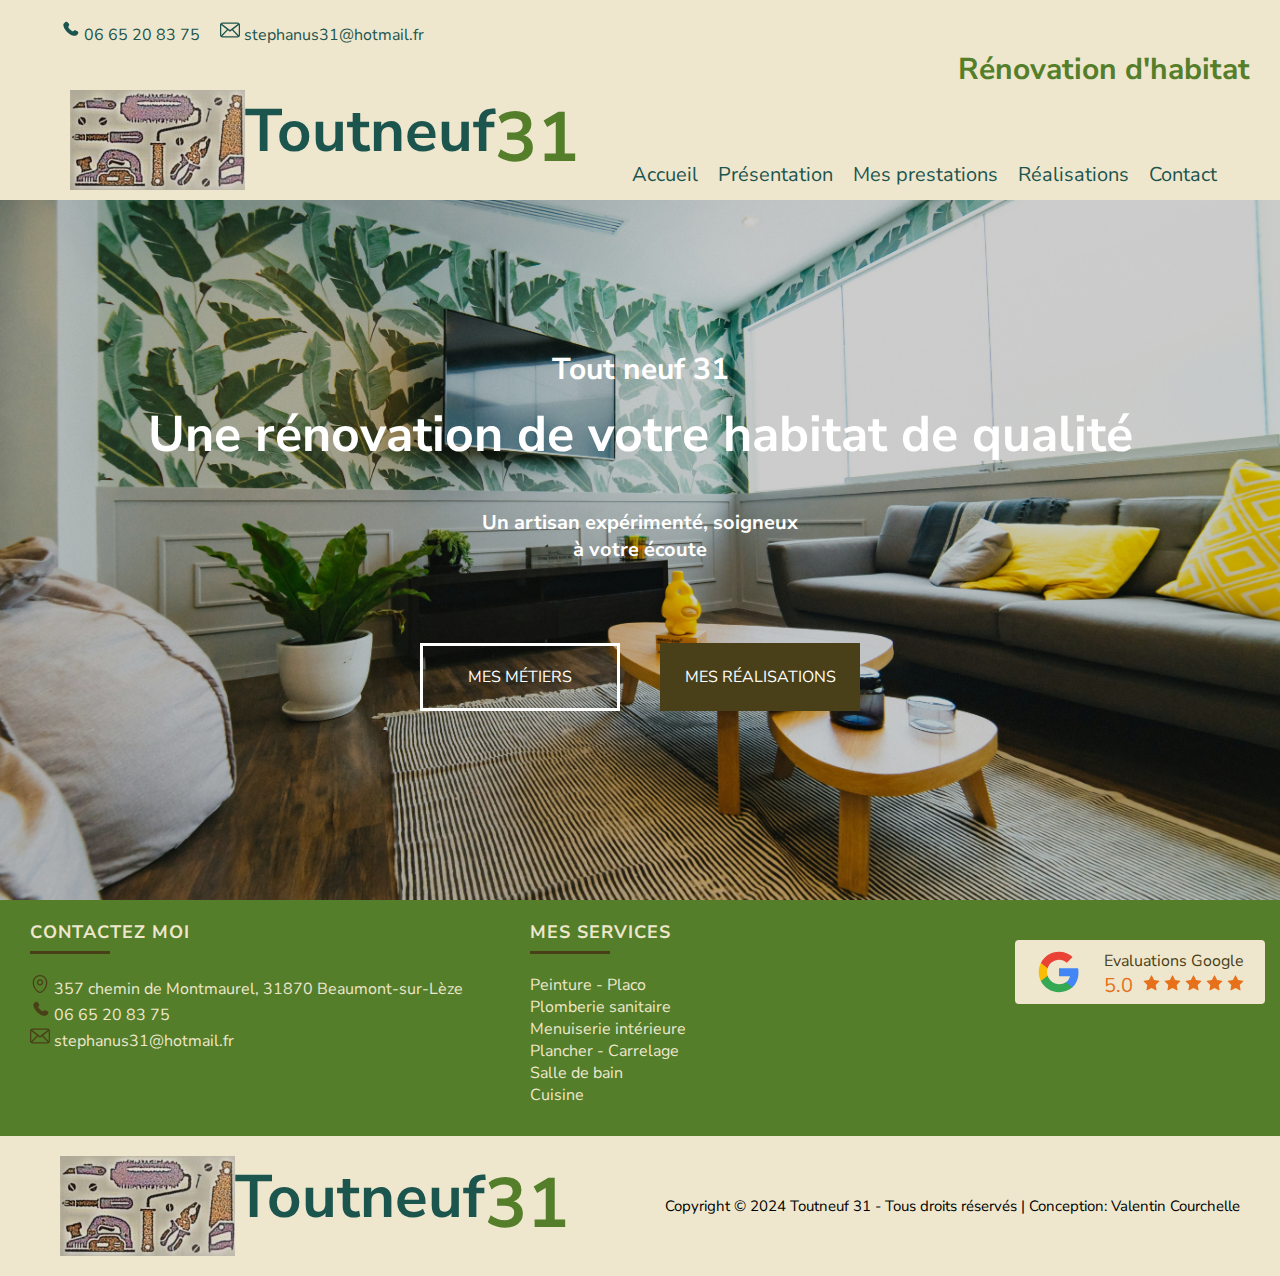
==== index.html @ 4bffdee3 "First version of home page" ====
<!DOCTYPE html>
<html lang="fr">
<head>
    <meta charset="UTF-8">
    <meta name="viewport" content="width=device-width, initial-scale=1.0">
    <title>Toutneuf 31</title>
    <link rel="stylesheet" href="style.css">
    <link href="https://fonts.googleapis.com/css2?family=Merienda+One&family=Nunito+Sans&display=swap" rel="stylesheet">
</head>
<body>
    <header>

        <!--TOP HEADER-->
        <div class="top-header">
            <ul class="top-coordinates">
                <li>
                    <span><img src="resources/icon/phone-dark-green.svg" alt="icon de téléphone" class="icon"> 06 65 20 83 75 </span>
                </li>
                <li>
                    <span><img src="resources/icon/mail-dark-green.svg" alt="icon d'une enveloppe" class="icon"> <a href="mailto:stephanus31@hotmail.fr">stephanus31@hotmail.fr</a> </span>
                </li>
            </ul>
            <div class="activity-title">
                Rénovation d'habitat
            </div>
        </div>

        <!--MAIN HEADER-->
        <div class="main-header">
            <div class="logo-box">
                <img src="resources/logo.png" alt="logo de l'entreprise" class="logo-img">
                <span class="social-name-1">Toutneuf</span><span class="social-name-2">31</span>
            </div>

            <nav>
                <ul class="liste-nav">
                    <li class="item-nav"><a href="#home">Accueil</a></li>
                    <li class="item-nav"><a href="#presentation">Présentation</a></li>
                    <li class="item-nav"><a href="#services">Mes prestations</a></li>
                    <li class="item-nav"><a href="#realizations">Réalisations</a></li>
                    <li class="item-nav"><a href="#contact">Contact</a></li>
                </ul>
                <img src="ressources/menu.svg" alt="logo menu" class="logo-menu">
            </nav>
        </div>

    </header>

    <div class="main-image-box" id="home">
        <h2>Tout neuf 31</h2>
        <h1>Une rénovation de votre habitat de qualité</h1>
        <h3>Un artisan expérimenté, soigneux</h3>
        <h3>à votre écoute</h3>
        <div class="main-image-btn-layer">
            <div class="btn-box" id="btn-services"><a href="#services">MES MÉTIERS</a></div>
            <div class="btn-box" id="btn-realizations"><a href="#realizations">MES RÉALISATIONS</a></div>
        </div>
    
    </div>

    

    <footer>
        <div class="footer-top">
            <div class="footer-widget">
                <h2>CONTACTEZ MOI</h2>
                <div class="widget-content">
                    <ul class="bottom-coordinates">
                        <li>
                            <span><img src="resources/icon/map-flag-brown.svg" alt="icon de balise" class="icon"> 357 chemin de Montmaurel, 31870 Beaumont-sur-Lèze </span>
                        </li>
                        <li>
                            <span><img src="resources/icon/phone-brown.svg" alt="icon de téléphone" class="icon"> 06 65 20 83 75 </span>
                        </li>
                        <li>
                            <span><img src="resources/icon/mail-brown.svg" alt="icon d'une enveloppe" class="icon"> <a href="mailto:stephanus31@hotmail.fr">stephanus31@hotmail.fr</a> </span>
                        </li>
                    </ul>
                </div>
            </div>
            <div class="footer-widget">
                <h2>
                    MES SERVICES
                </h2>
                <div class="widget-content">
                    <ul class="bottom-services">
                        <li>Peinture - Placo</li>
                        <li>Plomberie sanitaire</li>
                        <li>Menuiserie intérieure</li>
                        <li>Plancher - Carrelage</li>
                        <li>Salle de bain</li>
                        <li>Cuisine</li>
                    </ul>
                </div>
            </div>
            <div class="google-badge">
                <div class="google-border"></div>
                    <div class="google-badge-btn">
                        <svg xmlns="http://www.w3.org/2000/svg" viewBox="0 0 512 512" height="44" width="44">
                            <g fill="none" fill-rule="evenodd">
                                <path d="M482.56 261.36c0-16.73-1.5-32.83-4.29-48.27H256v91.29h127.01c-5.47 29.5-22.1 54.49-47.09 71.23v59.21h76.27c44.63-41.09 70.37-101.59 70.37-173.46z" fill="#4285f4"></path>
                                <path d="M256 492c63.72 0 117.14-21.13 156.19-57.18l-76.27-59.21c-21.13 14.16-48.17 22.53-79.92 22.53-61.47 0-113.49-41.51-132.05-97.3H45.1v61.15c38.83 77.13 118.64 130.01 210.9 130.01z" fill="#34a853"></path>
                                <path d="M123.95 300.84c-4.72-14.16-7.4-29.29-7.4-44.84s2.68-30.68 7.4-44.84V150.01H45.1C29.12 181.87 20 217.92 20 256c0 38.08 9.12 74.13 25.1 105.99l78.85-61.15z" fill="#fbbc05"></path>
                                <path d="M256 113.86c34.65 0 65.76 11.91 90.22 35.29l67.69-67.69C373.03 43.39 319.61 20 256 20c-92.25 0-172.07 52.89-210.9 130.01l78.85 61.15c18.56-55.78 70.59-97.3 132.05-97.3z" fill="#ea4335"></path>
                                <path d="M20 20h472v472H20V20z"></path>
                            </g>
                        </svg>
                    <div class="google-badge-score">
                        <div>Evaluations Google</div>
                        <span class="google-rating">5.0</span>
                        <span class="google-stars">
                            <span class="wp-stars">
                                <span class="wp-star">
                                    <svg xmlns="http://www.w3.org/2000/svg" version="1.1" width="17" height="17" viewBox="0 0 1792 1792">
                                        <path d="M1728 647q0 22-26 48l-363 354 86 500q1 7 1 20 0 21-10.5 35.5t-30.5 14.5q-19 0-40-12l-449-236-449 236q-22 12-40 12-21 0-31.5-14.5t-10.5-35.5q0-6 2-20l86-500-364-354q-25-27-25-48 0-37 56-46l502-73 225-455q19-41 49-41t49 41l225 455 502 73q56 9 56 46z" fill="#e7711b"></path>
                                    </svg>
                                </span>
                                <span class="wp-star">
                                    <svg xmlns="http://www.w3.org/2000/svg" version="1.1" width="17" height="17" viewBox="0 0 1792 1792">
                                        <path d="M1728 647q0 22-26 48l-363 354 86 500q1 7 1 20 0 21-10.5 35.5t-30.5 14.5q-19 0-40-12l-449-236-449 236q-22 12-40 12-21 0-31.5-14.5t-10.5-35.5q0-6 2-20l86-500-364-354q-25-27-25-48 0-37 56-46l502-73 225-455q19-41 49-41t49 41l225 455 502 73q56 9 56 46z" fill="#e7711b"></path>
                                    </svg>
                                </span>
                                <span class="wp-star">
                                    <svg xmlns="http://www.w3.org/2000/svg" version="1.1" width="17" height="17" viewBox="0 0 1792 1792">
                                        <path d="M1728 647q0 22-26 48l-363 354 86 500q1 7 1 20 0 21-10.5 35.5t-30.5 14.5q-19 0-40-12l-449-236-449 236q-22 12-40 12-21 0-31.5-14.5t-10.5-35.5q0-6 2-20l86-500-364-354q-25-27-25-48 0-37 56-46l502-73 225-455q19-41 49-41t49 41l225 455 502 73q56 9 56 46z" fill="#e7711b"></path>
                                    </svg>
                                </span>
                                <span class="wp-star">
                                    <svg xmlns="http://www.w3.org/2000/svg" version="1.1" width="17" height="17" viewBox="0 0 1792 1792">
                                        <path d="M1728 647q0 22-26 48l-363 354 86 500q1 7 1 20 0 21-10.5 35.5t-30.5 14.5q-19 0-40-12l-449-236-449 236q-22 12-40 12-21 0-31.5-14.5t-10.5-35.5q0-6 2-20l86-500-364-354q-25-27-25-48 0-37 56-46l502-73 225-455q19-41 49-41t49 41l225 455 502 73q56 9 56 46z" fill="#e7711b"></path>
                                    </svg>
                                </span>
                                <span class="wp-star">
                                    <svg xmlns="http://www.w3.org/2000/svg" version="1.1" width="17" height="17" viewBox="0 0 1792 1792">
                                        <path d="M1728 647q0 22-26 48l-363 354 86 500q1 7 1 20 0 21-10.5 35.5t-30.5 14.5q-19 0-40-12l-449-236-449 236q-22 12-40 12-21 0-31.5-14.5t-10.5-35.5q0-6 2-20l86-500-364-354q-25-27-25-48 0-37 56-46l502-73 225-455q19-41 49-41t49 41l225 455 502 73q56 9 56 46z" fill="#e7711b"></path>
                                    </svg>
                                </span>
                    </div>
                </div>
            </div>
    
        </div>
        <div class="footer-bottom">
            <div class="logo-box">
                <img src="resources/logo.png" alt="logo de l'entreprise" class="logo-img">
                <span class="social-name-1">Toutneuf</span><span class="social-name-2">31</span>
            </div>
            <span class="copyright-text">Copyright © 2024 Toutneuf 31 - Tous droits réservés | Conception: Valentin Courchelle</span>
        </div>
    </footer>
    
</body>
</html>
---- style.css ----
*, ::before, ::after {
    box-sizing: border-box;
    margin: 0;
    padding: 0;
}
html {
    scroll-behavior: smooth;
}
body {
    font-family: Nunito sans, sans-serif;
}

a{
    text-decoration: none;
}


/*--------- HEADER ---------*/

header{
    height: 200px;
    width: 100%;
    display: flex;
    justify-content: space-between;
    flex-direction: column;
    background: #EEE7CD;
    align-content: center;
}

.top-header{
    width: 1300px;
    padding: 0px 50px;
    display: flex;
    justify-content: space-between;
    align-items: flex-end;
    flex-direction: row;
    margin: 0px auto;
}

.top-coordinates{
    list-style-type: none;
    height: 50px;
    display: flex;
    justify-content: center;
    color: #1C544E;
    margin-top: 20px;
}

.top-coordinates span{
    margin: 0px 10px;
}

.top-coordinates a{
    color: #1C544E;
}

.top-coordinates a{
    color: #1C544E;
}

.icon{
    height: 20px;
}

.activity-title{
    color: #547E2A;
    font-weight: 700;
    font-size: 30px;
    line-height: 0px;
}

.main-header{
    width: 1300px;
    padding: 0px 50px;
    display: flex;
    flex-direction: row;
    justify-content: center;
    align-items: flex-end;
    margin: 0px auto;
}

.logo-box{
    display: flex;
    margin: 20px 20px;
}

.logo-img{
    height: 100px;
}

.social-name-1{
    font-size: 60px;
    font-weight: bold;
    color: #1C544E;
}

.social-name-2{
    font-size: 70px;
    font-weight: bold;
    color: #547E2A;
}

nav {
    height: 70px;
    width: 100%;
}
.logo-menu {
    position: fixed;
    top: 10px;
    right: 15px;
    width: 50px;
    z-index: 250;
    display: none;
}

.liste-nav {
    height: 70px;
    width: 100%;
    display: flex;
    justify-content: center;
    list-style-type: none;
}
.item-nav {
    display: flex;
    align-items: center;
    justify-content: center;
}
.item-nav a {
    font-size: 20px;
    color: #1C544E;
    text-decoration: none;
    margin: 0 10px;
}

.item-nav a::after {
    content: '';
    display: block;
    margin: 0 auto;
    width: 0%;
    height: 2px;
    background: #1C544E;
    transition: all 0.2s ease-in-out;
}
.item-nav a:hover::after {
    width: 100%;
}

/*--------- MAIN IMAGE ---------*/

.main-image-box{
    height: calc(100vh - 200px);
    width: auto;
    background-image: linear-gradient(rgba(0, 0, 0, 0.2),
    rgba(0, 0, 0, 0.2)), url(resources/dan-gold-4HG3Ca3EzWw-unsplash.jpg);
    background-position: center;
    background-size: cover;
    display: flex;
    justify-content: center;
    align-items: center;
    flex-direction: column;
}

.main-image-box h2{
    font-size: 30px;
    color: white;
}

.main-image-box h1{
    font-size: 50px;
    color: white;
    margin: 10px 0px 40px 0px;
}

.main-image-box h3{
    font-size: 20px;
    color: white;
}

.main-image-btn-layer{
    display: flex;
    justify-content: center;
    margin: 60px 0px 20px 0px;
}

.btn-box{
    border: solid 3px;
    width: 200px;
    text-align: center;
    padding: 20px 20px;
    margin: 20px 20px;
    transition: 0s ease 0s
}

#btn-services{
    border-color: white;
}

#btn-services:hover{
    border-color: #493F18;
    background-color: #493F18;
}

#btn-realizations{
    border-color: #493F18;
    background-color: #493F18;
}

#btn-realizations:hover{
    border-color: #493F18;
    background-color: transparent;
}

#btn-realizations:hover a{
    color: #493F18;
}

.btn-box a{
    text-decoration: none;
    color: white;
}


/*--------- FOOTER ---------*/
footer{
    height: auto;
    width: 100%;
    display: flex;
    flex-direction: column;
    justify-content: center;
    align-items: center;
    background: #EEE7CD;
}

.footer-widget{
    padding: 0 15px;
    margin-bottom: 30px;
    width: 500px;
}

footer h2{
    position: relative;
    font-size: 18px;
    font-weight: 700;
    letter-spacing: 1px;
    padding-bottom: 10px;
    margin: 20px 0px;
}

footer h2::after {
    position: absolute;
    left: 0px;
    bottom: 0px;
    width: 80px;
    content: '';
    margin: 0 auto;
    height: 3px;
    background: #493F18;
}

.footer-top{
    background: #547E2A;
    width: 100%;
    color: #EEE7CD;
    display: flex;
    justify-content: center;
}


.footer-top a{
    color: #EEE7CD;
}

.footer-bottom{
    width: 1300px;
    display: flex;
    justify-content: space-between;
    flex-direction: row;
    align-content: center;
    align-items: center;
    padding: 0px 50px;
}

.bottom-coordinates{
    list-style-type: none;
}

.bottom-services{
    list-style-type: none;
}
.copyright-text{
    font-size: 15px;
}

.google-badge{
    border-color: lightskyblue;
    border-top-width: 5px;
    background: #EEE7CD;
    border-radius: 4px;
    width: 250px;
    height: 64px;
    margin-top: 40px;

}

.google-badge-btn{
    display: flex;
    flex-direction: row;
    flex-wrap: nowrap;
    justify-content: space-around;
    padding: 10px 10px;
}

.google-badge-score{
    color: #493F18;
}

.google-rating{
    color: #e7711b !important;
    font-size: 20px !important;
    margin: 0 6px 0 0 !important;
}
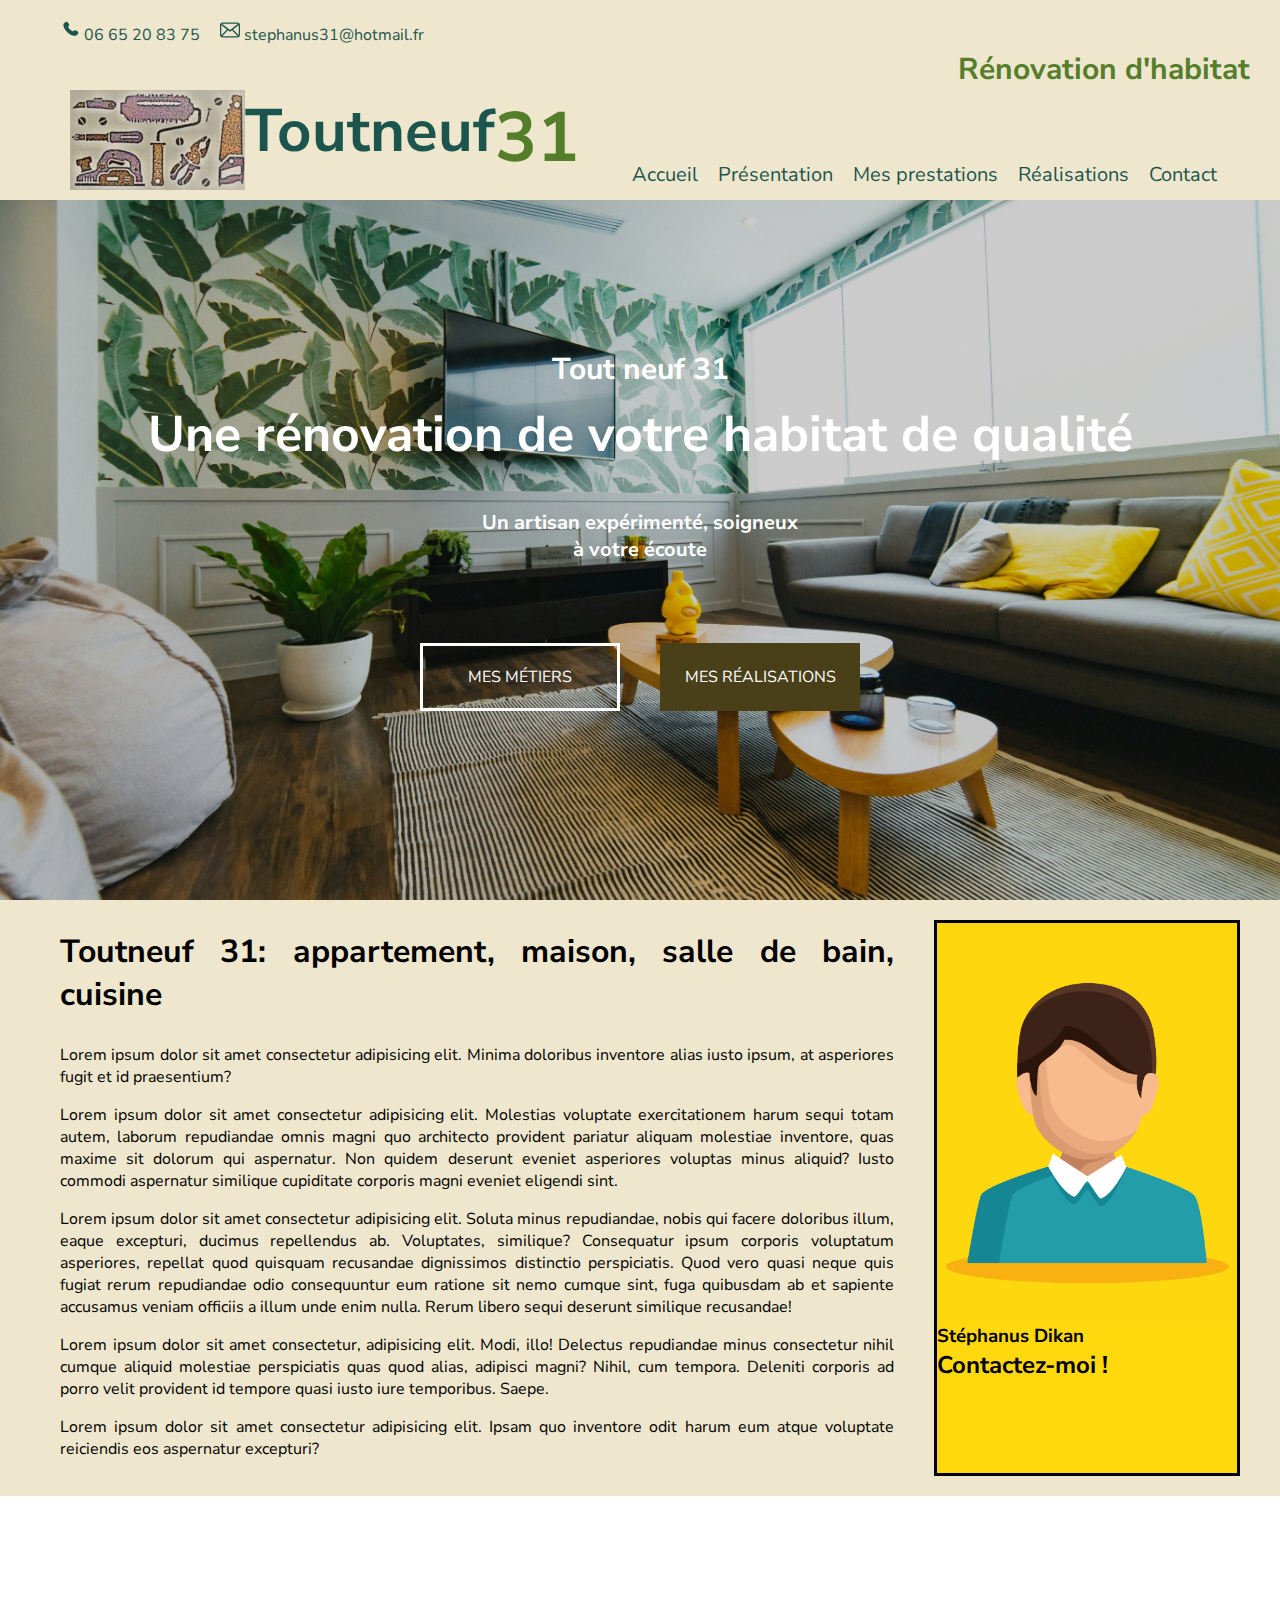
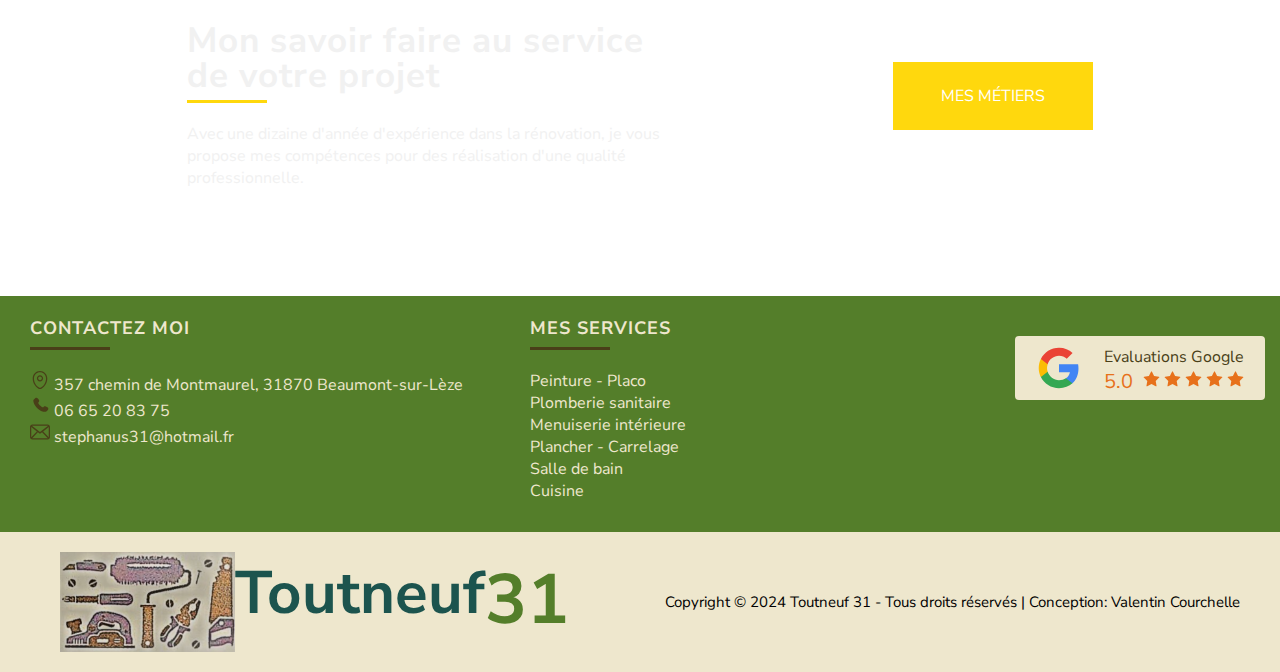
==== commit 5d5fc3b3: "Add presentation and paralax section to home page" ====
--- a/index.html
+++ b/index.html
@@ -46,7 +46,7 @@
 
     </header>
 
-    <div class="main-image-box" id="home">
+    <section class="main-image-box" id="home">
         <h2>Tout neuf 31</h2>
         <h1>Une rénovation de votre habitat de qualité</h1>
         <h3>Un artisan expérimenté, soigneux</h3>
@@ -56,8 +56,37 @@
             <div class="btn-box" id="btn-realizations"><a href="#realizations">MES RÉALISATIONS</a></div>
         </div>
     
-    </div>
+    </section>
 
+    <section class="company-presentation">
+        <div class="two-column">
+            <div class="text-content">
+                <h2>Toutneuf 31: appartement, maison, salle de bain, cuisine</h2>
+                <p>Lorem ipsum dolor sit amet consectetur adipisicing elit. Minima doloribus inventore alias iusto ipsum, at asperiores fugit et id praesentium?</p>
+                <p>Lorem ipsum dolor sit amet consectetur adipisicing elit. Molestias voluptate exercitationem harum sequi totam autem, laborum repudiandae omnis magni quo architecto provident pariatur aliquam molestiae inventore, quas maxime sit dolorum qui aspernatur. Non quidem deserunt eveniet asperiores voluptas minus aliquid? Iusto commodi aspernatur similique cupiditate corporis magni eveniet eligendi sint.</p>
+                <p>Lorem ipsum dolor sit amet consectetur adipisicing elit. Soluta minus repudiandae, nobis qui facere doloribus illum, eaque excepturi, ducimus repellendus ab. Voluptates, similique? Consequatur ipsum corporis voluptatum asperiores, repellat quod quisquam recusandae dignissimos distinctio perspiciatis. Quod vero quasi neque quis fugiat rerum repudiandae odio consequuntur eum ratione sit nemo cumque sint, fuga quibusdam ab et sapiente accusamus veniam officiis a illum unde enim nulla. Rerum libero sequi deserunt similique recusandae!</p>
+                <p>Lorem ipsum dolor sit amet consectetur, adipisicing elit. Modi, illo! Delectus repudiandae minus consectetur nihil cumque aliquid molestiae perspiciatis quas quod alias, adipisci magni? Nihil, cum tempora. Deleniti corporis ad porro velit provident id tempore quasi iusto iure temporibus. Saepe.</p>
+                <p>Lorem ipsum dolor sit amet consectetur adipisicing elit. Ipsam quo inventore odit harum eum atque voluptate reiciendis eos aspernatur excepturi?</p>
+            </div>
+            <div class="contact-card">
+                <div class="selfie-box"></div>
+                <h3>Stéphanus Dikan</h3>
+                <h2>Contactez-moi !</h2>
+            </div>
+        </div>
+    </section>
+
+    <section class="services">
+        <div class="paralax">
+            <div class="paralax-content-box">
+                <div class="paralax-text-content">
+                    <h2>Mon savoir faire au service de votre projet</h2>
+                    <p>Avec une dizaine d'année d'expérience dans la rénovation, je vous propose mes compétences pour des réalisation d'une qualité professionnelle.</p>
+                </div>
+                <div class="btn-box"><a href="#services">MES MÉTIERS</a></div>
+            </div>
+        </div>
+    </section>
     
 
     <footer>
--- a/style.css
+++ b/style.css
@@ -105,7 +105,6 @@
     width: 100%;
 }
 .logo-menu {
-    position: fixed;
     top: 10px;
     right: 15px;
     width: 50px;
@@ -184,6 +183,7 @@
 
 .btn-box{
     border: solid 3px;
+    cursor: pointer;
     width: 200px;
     text-align: center;
     padding: 20px 20px;
@@ -220,6 +220,111 @@
 }
 
 
+/*--------- INTRODUCING ---------*/
+
+.company-presentation{
+    height: auto;
+    background-color: #EEE7CD;
+    display: flex;
+    flex-direction: column;
+    justify-content: center;
+    align-items: center;
+}
+
+.two-column{
+    width: 1200px;
+    display: flex;
+    margin: 20px 0px;
+}
+
+.text-content{
+    padding: 0px 20px;
+    text-align: justify;
+}
+
+.text-content h2{
+    margin: 10px 0px;
+    padding-bottom: 18px;
+    font-size: xx-large;
+}
+
+.text-content p{
+    margin-bottom: 16px;
+}
+
+.contact-card{
+    margin-left: 20px;
+    border: solid ;
+    background-color: rgb(255, 216, 13);
+}
+
+.selfie-box{
+    height: 400px;
+    width: 300px;
+    background-image: url(resources/selfie.jpg);
+    background-position: center;
+    background-size: cover;
+}
+
+/*--------- SERVICES ---------*/
+
+.paralax{
+    width: 100%;
+    height: 400px;
+    background-image: linear-gradient(rgba(0, 0, 0, 0.7),
+    rgba(0, 0, 0, 0.2)), url(resources/kara-eads-L7EwHkq1B2s-unsplash.jpg);
+    background-position: center;
+    background-attachment: fixed;
+    background-size: cover;
+}
+
+.paralax-content-box{
+    display: flex;
+    align-items: center;
+    width: 1300px;
+    margin: auto;
+    height: 100%;
+    justify-content: space-evenly;
+}
+
+.paralax-text-content{
+    width: 500px;
+    color: #f1f1f1;
+}
+
+.paralax-text-content h2{
+    font-size: 35px;
+    line-height: 1.0em;
+}
+
+.paralax-text-content h2{
+    position: relative;
+    font-size: 35px;
+    font-weight: 700;
+    letter-spacing: 1px;
+    padding-bottom: 10px;
+    margin: 20px 0px;
+}
+
+.paralax-text-content h2::after {
+    position: absolute;
+    left: 0px;
+    bottom: 0px;
+    width: 80px;
+    content: '';
+    margin: 0 auto;
+    height: 3px;
+    background: rgb(255, 216, 13);
+}
+
+.paralax .btn-box{
+    border-color: rgb(255, 216, 13);
+    background-color: rgb(255, 216, 13);
+}
+
+.paralax .btn-box:hover{
+    background-color: transparent;
+}
 /*--------- FOOTER ---------*/
 footer{
     height: auto;
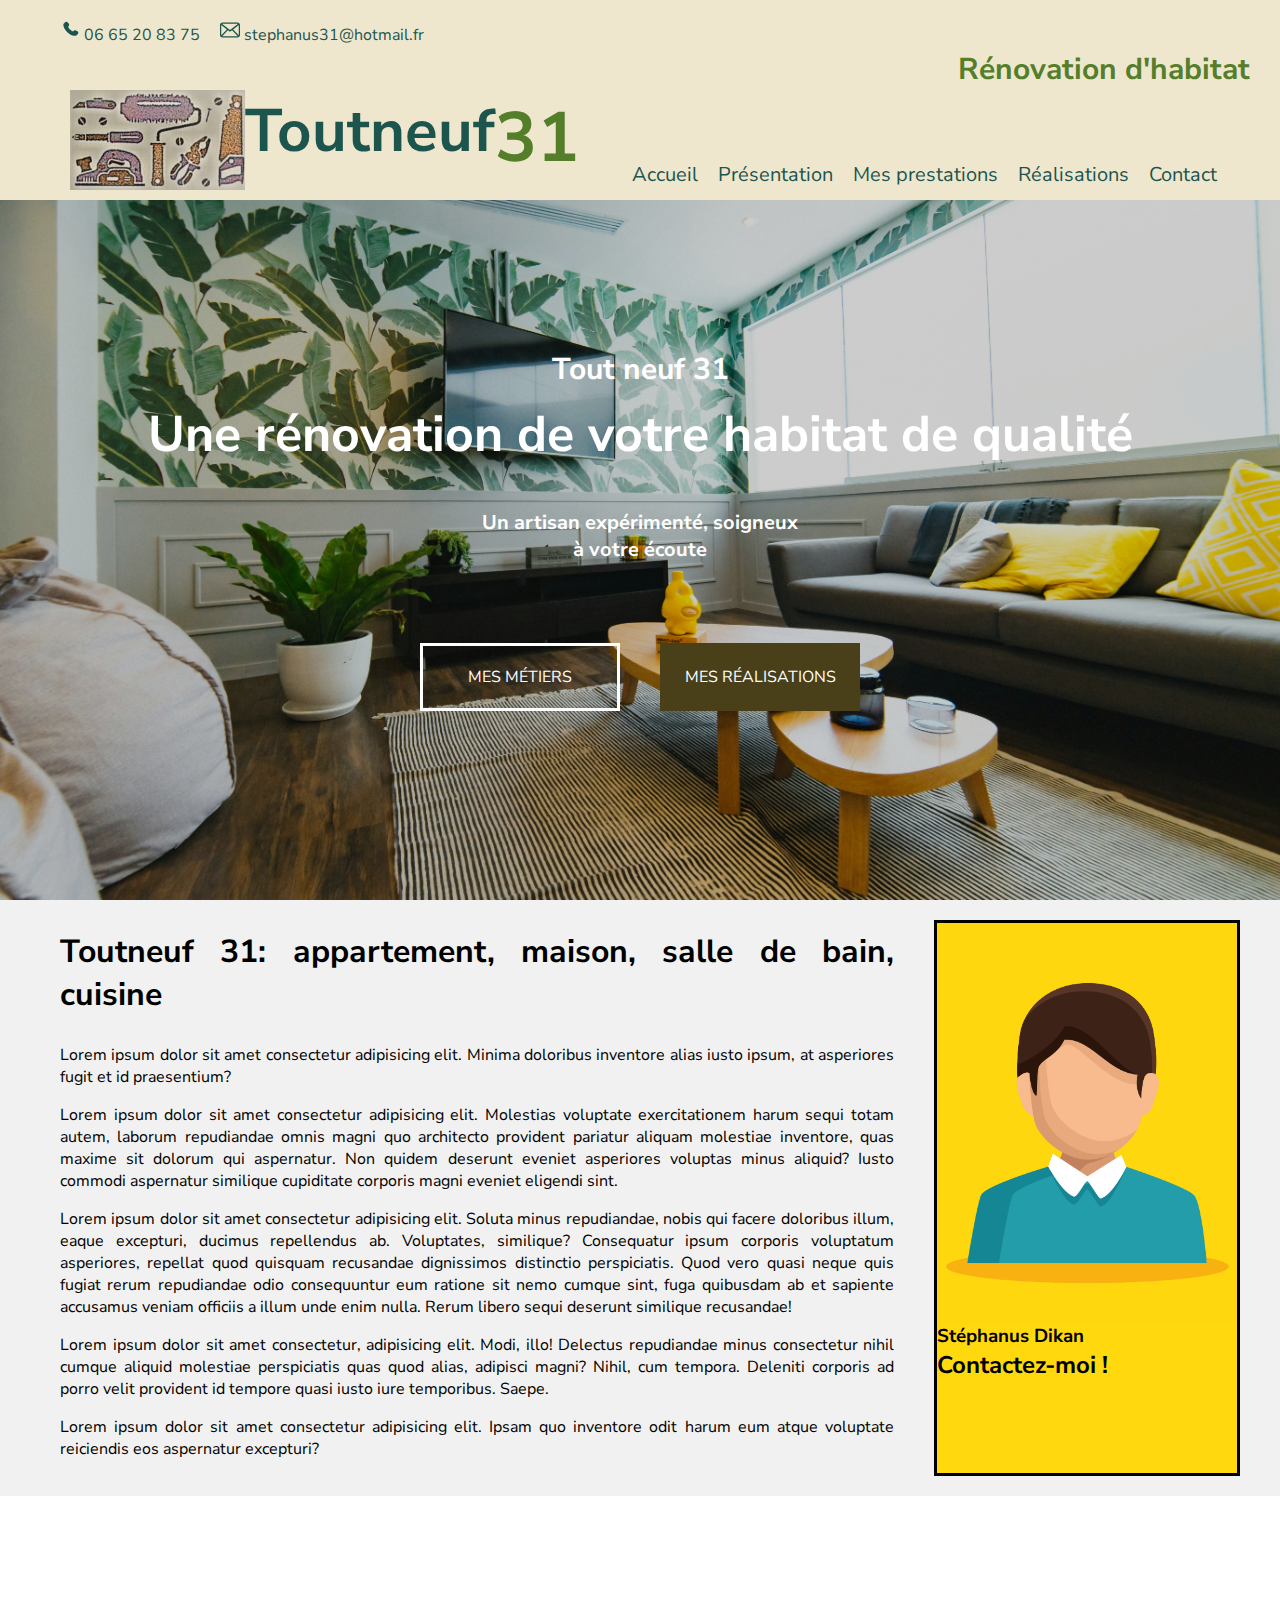
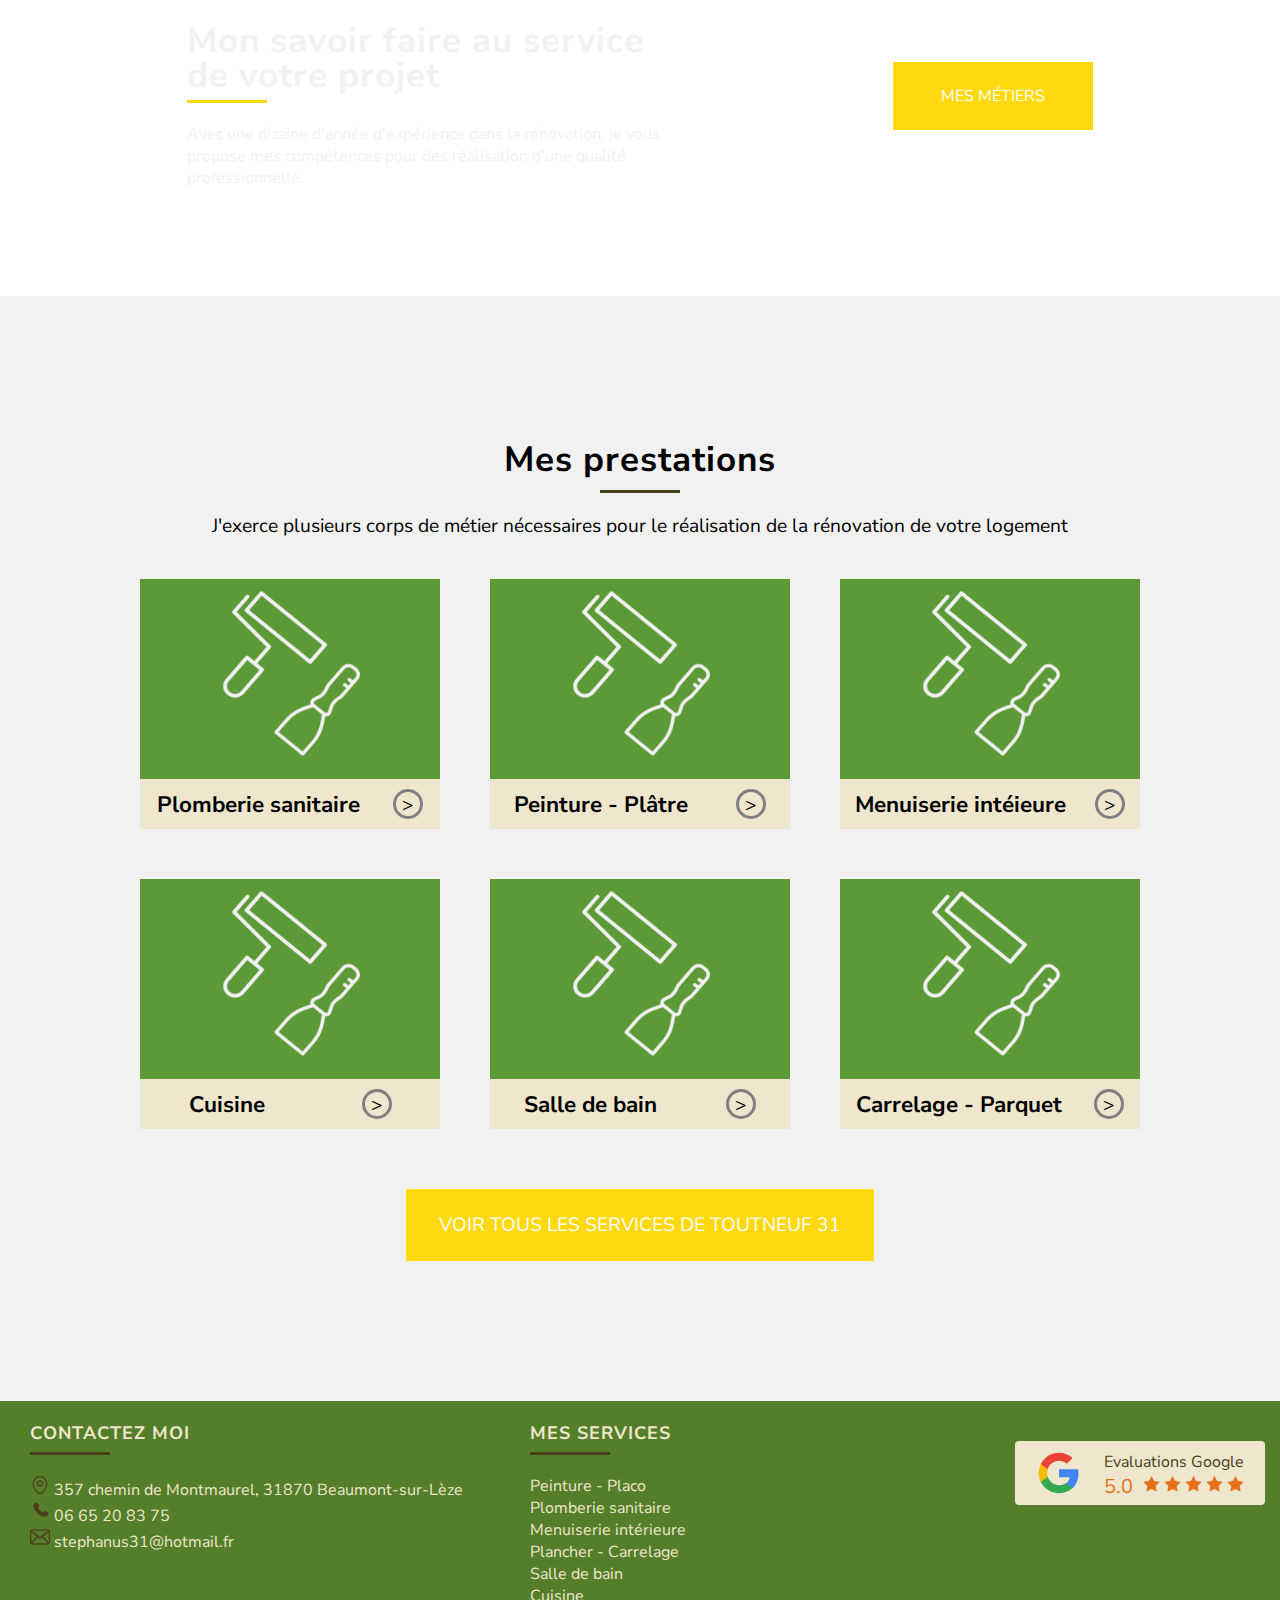
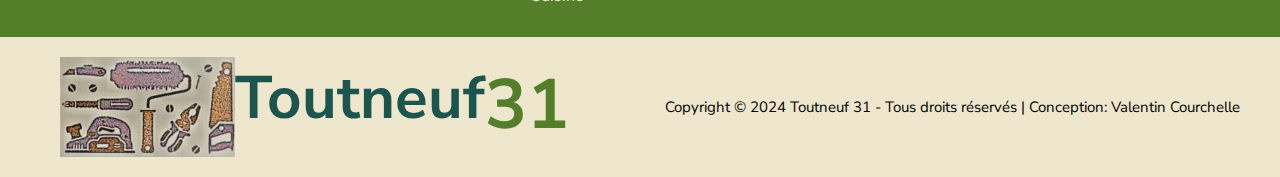
==== commit c5340542: "Build services sub serction of home page" ====
--- a/index.html
+++ b/index.html
@@ -84,6 +84,70 @@
                     <p>Avec une dizaine d'année d'expérience dans la rénovation, je vous propose mes compétences pour des réalisation d'une qualité professionnelle.</p>
                 </div>
                 <div class="btn-box"><a href="#services">MES MÉTIERS</a></div>
+            </div>
+        </div>
+
+        <div class="services-summury">
+            <div class="services-summury-box">
+                <h2>Mes prestations</h2>
+                <p>J'exerce plusieurs corps de métier nécessaires pour le réalisation de la rénovation de votre logement</p>
+                <div class="service-grid">
+                    <div class="service-grid-item" id="grid-item-plumbing">
+                        <img src="resources/painting.png" alt="logo peinture">
+                        <div class="item-title-box">
+                            <h3>Plomberie sanitaire</h3>
+                            <div class="arrow-box">
+                                <span>></span>
+                            </div>
+                        </div>
+                    </div>
+                    <div class="service-grid-item" id="grid-item-painting">
+                    <img src="resources/painting.png" alt="logo peinture">
+                    <div class="item-title-box">
+                        <h3>Peinture - Plâtre</h3>
+                        <div class="arrow-box">
+                            <span>></span>
+                        </div>
+                    </div>
+                    </div>
+                    <div class="service-grid-item" id="grid-item-carpentry">
+                    <img src="resources/painting.png" alt="logo peinture">
+                    <div class="item-title-box">
+                        <h3>Menuiserie intéieure</h3>
+                        <div class="arrow-box">
+                            <span>></span>
+                        </div>
+                    </div>
+                    </div>
+                        <div class="service-grid-item" id="grid-item-kitchen">
+                        <img src="resources/painting.png" alt="logo peinture">
+                        <div class="item-title-box">
+                            <h3>Cuisine</h3>
+                            <div class="arrow-box">
+                                <span>></span>
+                            </div>
+                        </div>
+                    </div>
+                        <div class="service-grid-item" id="grid-item-bathroom">
+                        <img src="resources/painting.png" alt="logo peinture">
+                        <div class="item-title-box">
+                            <h3>Salle de bain</h3>
+                            <div class="arrow-box">
+                                <span>></span>
+                            </div>
+                        </div>
+                    </div>
+                        <div class="service-grid-item" id="grid-item-tiling">
+                        <img src="resources/painting.png" alt="logo peinture">
+                        <div class="item-title-box">
+                            <h3>Carrelage - Parquet</h3>
+                            <div class="arrow-box">
+                                <span>></span>
+                            </div>
+                        </div>
+                        </div>
+                </div>
+                <div class="btn-box"><a href="#services">VOIR TOUS LES SERVICES DE TOUTNEUF 31</a></div>
             </div>
         </div>
     </section>
--- a/style.css
+++ b/style.css
@@ -224,7 +224,7 @@
 
 .company-presentation{
     height: auto;
-    background-color: #EEE7CD;
+    background-color: #F1F1F1;
     display: flex;
     flex-direction: column;
     justify-content: center;
@@ -325,6 +325,104 @@
 .paralax .btn-box:hover{
     background-color: transparent;
 }
+
+.services-summury{
+    background-color: #F1F1F1;
+}
+
+
+.services-summury-box{
+    padding: 120px 0px;
+    display: flex;
+    flex-direction: column;
+    justify-content: center;
+    align-items: center;
+    font-size: 1.2em;
+
+}
+
+.services-summury-box h2{
+    position: relative;
+    font-size: 35px;
+    font-weight: 700;
+    letter-spacing: 1px;
+    padding-bottom: 10px;
+    margin: 20px 0px;
+}
+
+.services-summury-box h2::after {
+    position: absolute;
+    left: calc(50% - 40px);
+    bottom: 0px;
+    width: 80px;
+    content: '';
+    margin: 0 auto;
+    height: 3px;
+    background: #493F18
+}
+
+.service-grid{
+    display: grid;
+    width: 1000px;
+    margin: 40px auto;
+    grid-template-columns: repeat(3, 300px);
+    grid-template-rows: repeat(2, 250px);
+    grid-row-gap: 50px;
+    grid-column-gap: 50px;
+    justify-content: center;
+}
+
+.service-grid-item{
+    display: flex;
+    flex-direction: column;
+    background-color: #EEE7CD;
+    transition: 0s ease 0s;
+}
+
+.service-grid-item:hover{
+    background-color: darkgray;
+}
+
+.service-grid-item:hover .arrow-box{
+    background-color: #547E2A;
+}
+
+.service-grid-item img{
+    width: 300px;
+    height: 200px;
+}
+
+.item-title-box{
+    display: flex;
+    justify-content: space-around;
+    margin: auto 0px;
+}
+
+.arrow-box{
+    width: 30px;
+    height: 30px;
+    border: solid grey;
+    border-radius: 100%;
+    text-align: center;
+}
+
+.services-summury-box .btn-box{
+    width: auto;
+    background-color: rgb(255, 216, 13);
+    border-color: rgb(255, 216, 13);
+    padding-left: 30px;
+    padding-right: 30px;
+    transition: 0s ease 0s;
+}
+
+.services-summury-box .btn-box:hover{
+    background-color: transparent;
+}
+
+.services-summury-box .btn-box:hover a{
+    color: rgb(255, 216, 13);
+}
+
 /*--------- FOOTER ---------*/
 footer{
     height: auto;
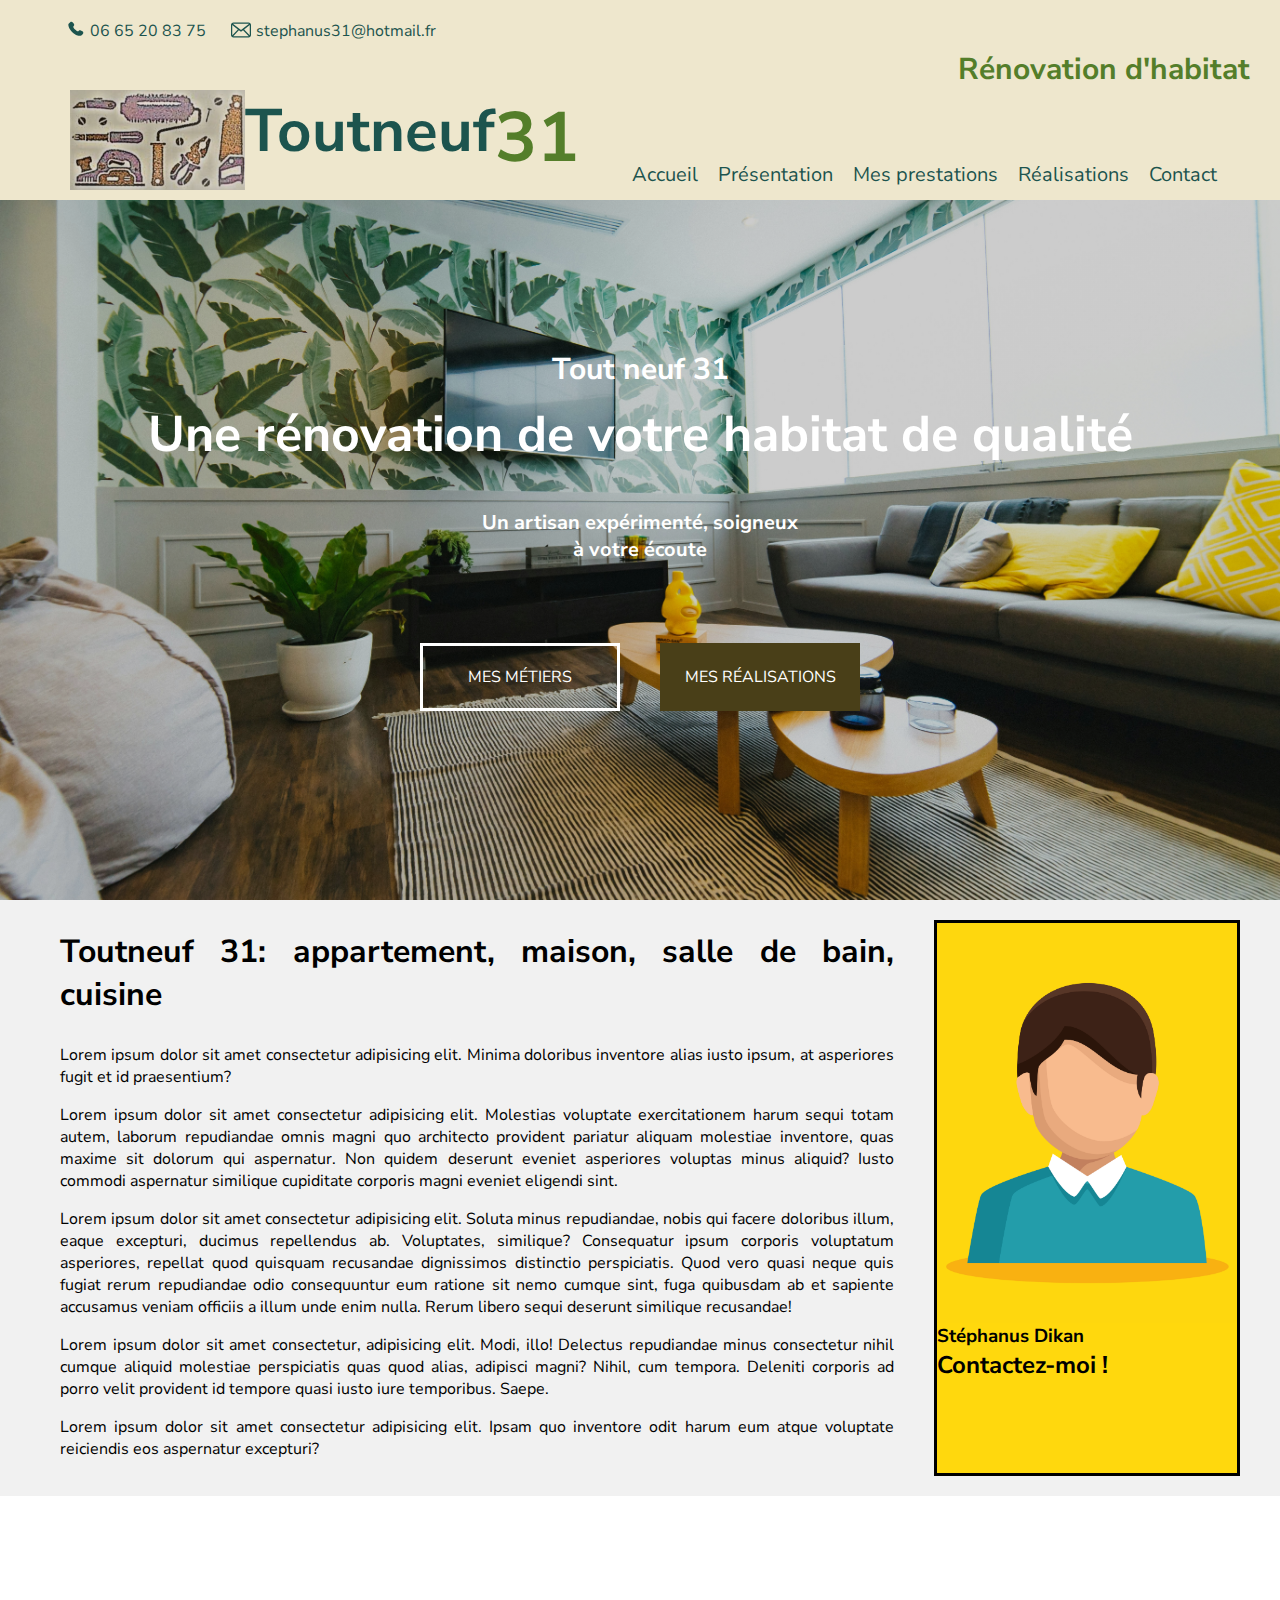
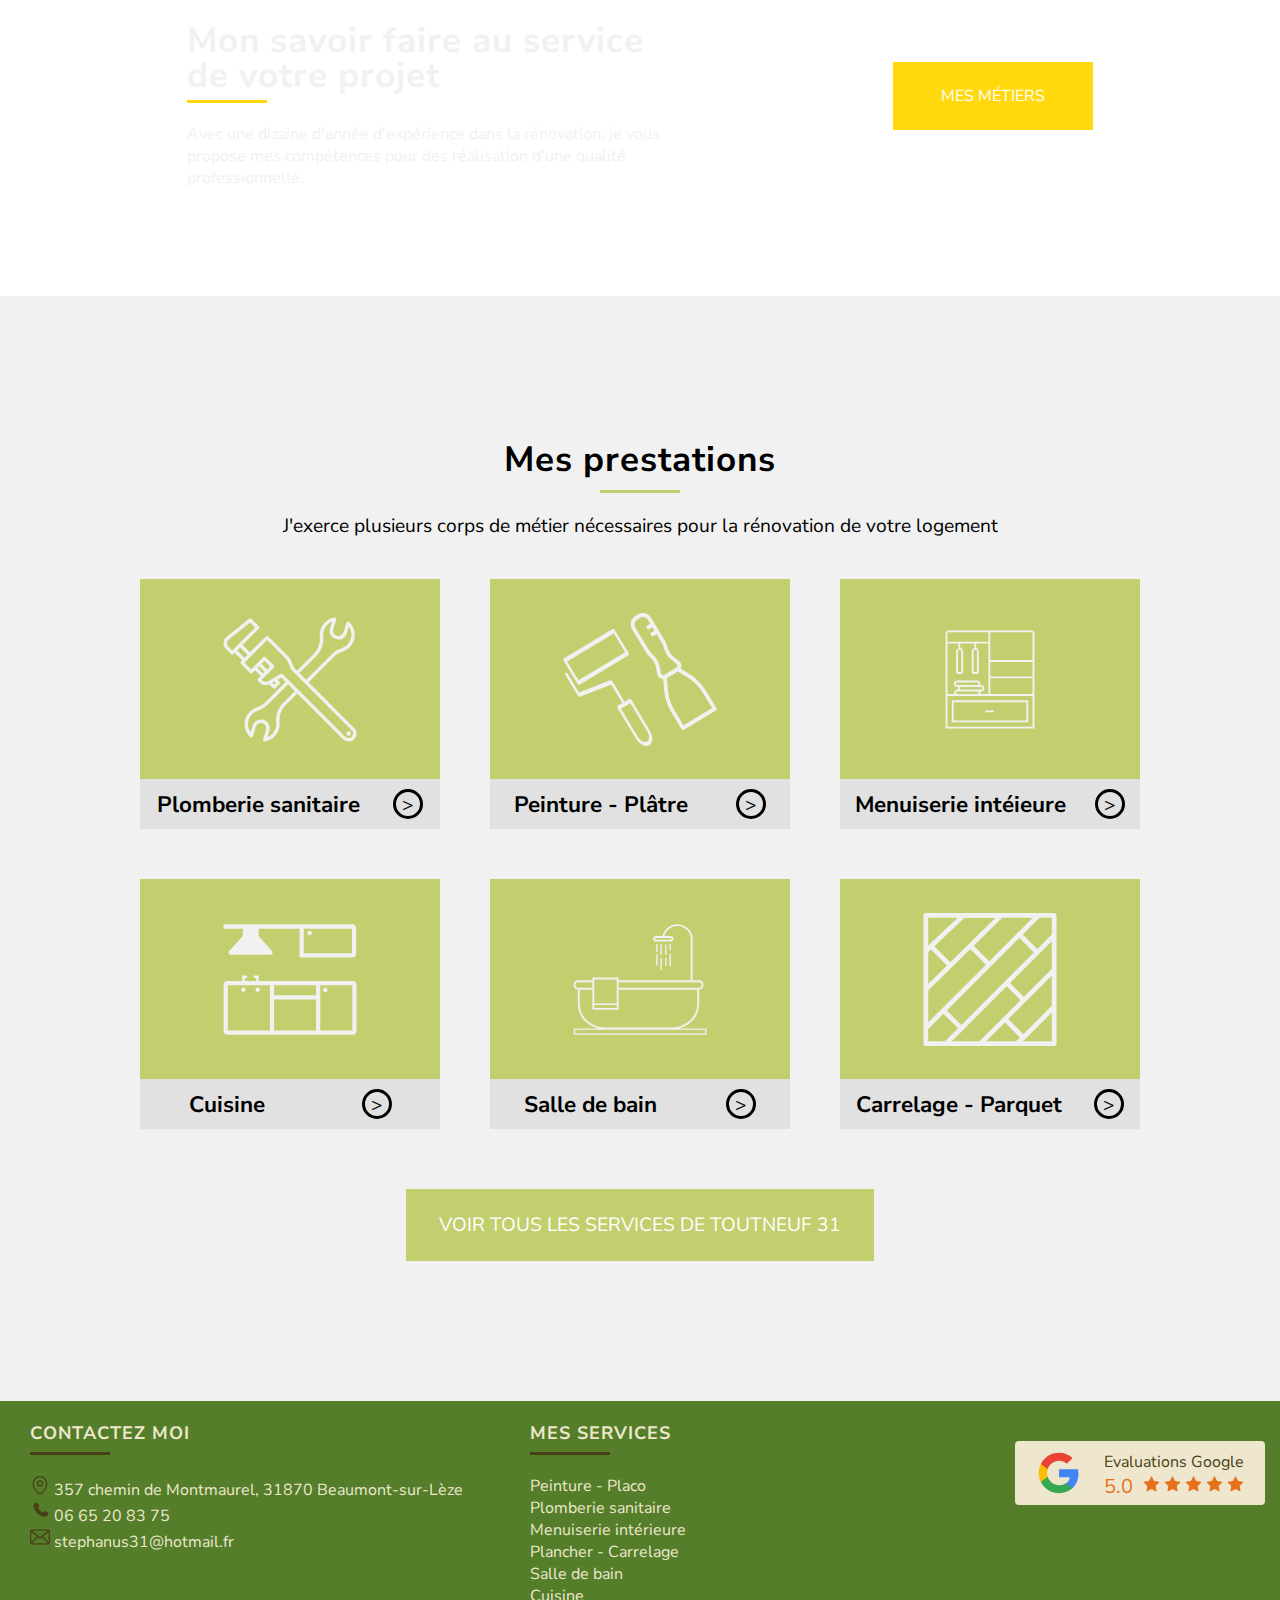
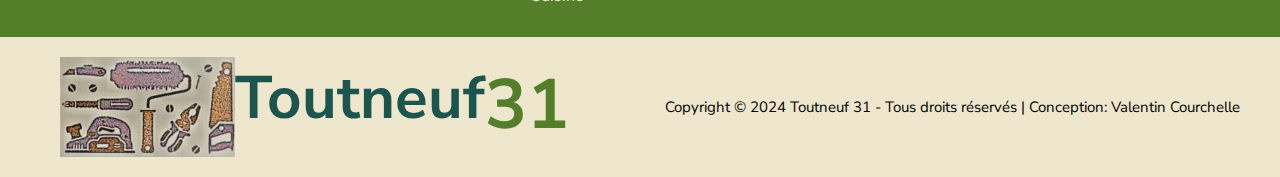
==== commit c306cba3: "Use SVG instead of PNG for services pictures" ====
--- a/index.html
+++ b/index.html
@@ -90,10 +90,12 @@
         <div class="services-summury">
             <div class="services-summury-box">
                 <h2>Mes prestations</h2>
-                <p>J'exerce plusieurs corps de métier nécessaires pour le réalisation de la rénovation de votre logement</p>
+                <p>J'exerce plusieurs corps de métier nécessaires pour la rénovation de votre logement</p>
                 <div class="service-grid">
                     <div class="service-grid-item" id="grid-item-plumbing">
-                        <img src="resources/painting.png" alt="logo peinture">
+                        <div class="service-img-box">
+                            <img src="resources/icon/plumber.svg" alt="logo plomberie">
+                        </div>
                         <div class="item-title-box">
                             <h3>Plomberie sanitaire</h3>
                             <div class="arrow-box">
@@ -102,7 +104,9 @@
                         </div>
                     </div>
                     <div class="service-grid-item" id="grid-item-painting">
-                    <img src="resources/painting.png" alt="logo peinture">
+                        <div class="service-img-box">
+                            <img src="resources/icon/painting.svg" alt="logo peinture">
+                        </div>
                     <div class="item-title-box">
                         <h3>Peinture - Plâtre</h3>
                         <div class="arrow-box">
@@ -111,7 +115,9 @@
                     </div>
                     </div>
                     <div class="service-grid-item" id="grid-item-carpentry">
-                    <img src="resources/painting.png" alt="logo peinture">
+                        <div class="service-img-box">
+                            <img src="resources/icon/closet.svg" alt="logo dressing">
+                        </div>
                     <div class="item-title-box">
                         <h3>Menuiserie intéieure</h3>
                         <div class="arrow-box">
@@ -120,7 +126,9 @@
                     </div>
                     </div>
                         <div class="service-grid-item" id="grid-item-kitchen">
-                        <img src="resources/painting.png" alt="logo peinture">
+                            <div class="service-img-box">
+                                <img src="resources/icon/kitchen.svg" alt="logo cuisine">
+                            </div>
                         <div class="item-title-box">
                             <h3>Cuisine</h3>
                             <div class="arrow-box">
@@ -129,7 +137,9 @@
                         </div>
                     </div>
                         <div class="service-grid-item" id="grid-item-bathroom">
-                        <img src="resources/painting.png" alt="logo peinture">
+                            <div class="service-img-box">
+                                <img src="resources/icon/bath.svg" alt="logo salle de bain">
+                            </div>
                         <div class="item-title-box">
                             <h3>Salle de bain</h3>
                             <div class="arrow-box">
@@ -138,7 +148,9 @@
                         </div>
                     </div>
                         <div class="service-grid-item" id="grid-item-tiling">
-                        <img src="resources/painting.png" alt="logo peinture">
+                            <div class="service-img-box">
+                                <img src="resources/icon/parquet.svg" alt="logo parquet">
+                            </div>
                         <div class="item-title-box">
                             <h3>Carrelage - Parquet</h3>
                             <div class="arrow-box">
--- a/style.css
+++ b/style.css
@@ -25,6 +25,7 @@
     flex-direction: column;
     background: #EEE7CD;
     align-content: center;
+    box-shadow:  0 6px 10px 0px rgba(0,0,0,0.2);
 }
 
 .top-header{
@@ -47,7 +48,13 @@
 }
 
 .top-coordinates span{
-    margin: 0px 10px;
+    display: flex;
+    justify-content: space-evenly;
+    padding: 0px 10px;
+}
+
+.top-coordinates span img{
+    margin: 0px 5px;
 }
 
 .top-coordinates a{
@@ -358,7 +365,7 @@
     content: '';
     margin: 0 auto;
     height: 3px;
-    background: #493F18
+    background: #C3CF6E
 }
 
 .service-grid{
@@ -375,21 +382,30 @@
 .service-grid-item{
     display: flex;
     flex-direction: column;
-    background-color: #EEE7CD;
+    background-color: rgb(225, 225, 225);
     transition: 0s ease 0s;
 }
 
 .service-grid-item:hover{
-    background-color: darkgray;
-}
-
-.service-grid-item:hover .arrow-box{
-    background-color: #547E2A;
-}
-
-.service-grid-item img{
+    background-color: #C3CF6E;
+    color: white;
+}
+
+
+
+.service-img-box{
     width: 300px;
     height: 200px;
+    display: flex;
+    justify-content: center;
+    align-items: center;
+    background-color: #C3CF6E;
+}
+
+
+.service-img-box img{
+    width: 200px;
+    height: 133px;
 }
 
 .item-title-box{
@@ -401,15 +417,20 @@
 .arrow-box{
     width: 30px;
     height: 30px;
-    border: solid grey;
+    border: solid black;
     border-radius: 100%;
     text-align: center;
 }
 
+.service-grid-item:hover .arrow-box{
+    background-color: #C3CF6E;
+    border-color: white;
+}
+
 .services-summury-box .btn-box{
     width: auto;
-    background-color: rgb(255, 216, 13);
-    border-color: rgb(255, 216, 13);
+    background-color: #C3CF6E;
+    border-color: #C3CF6E;
     padding-left: 30px;
     padding-right: 30px;
     transition: 0s ease 0s;
@@ -420,7 +441,7 @@
 }
 
 .services-summury-box .btn-box:hover a{
-    color: rgb(255, 216, 13);
+    color: #C3CF6E;
 }
 
 /*--------- FOOTER ---------*/
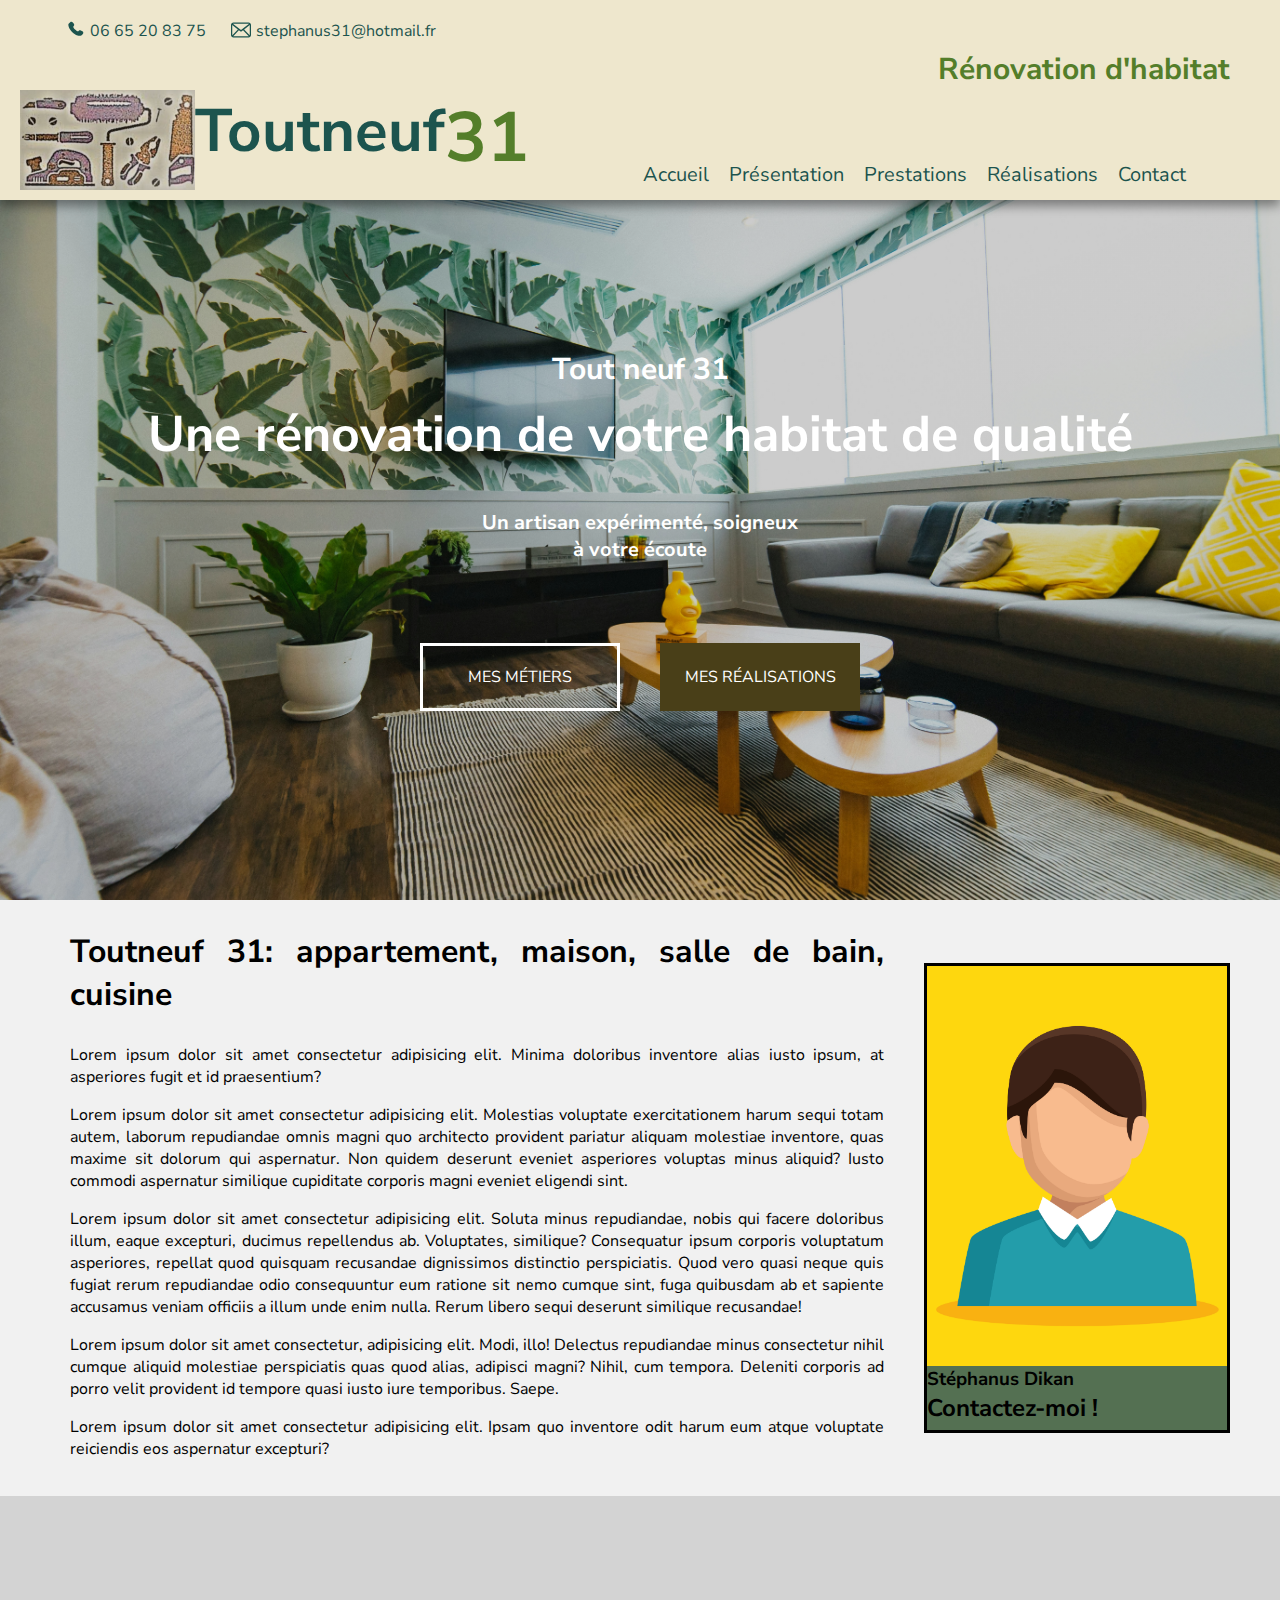
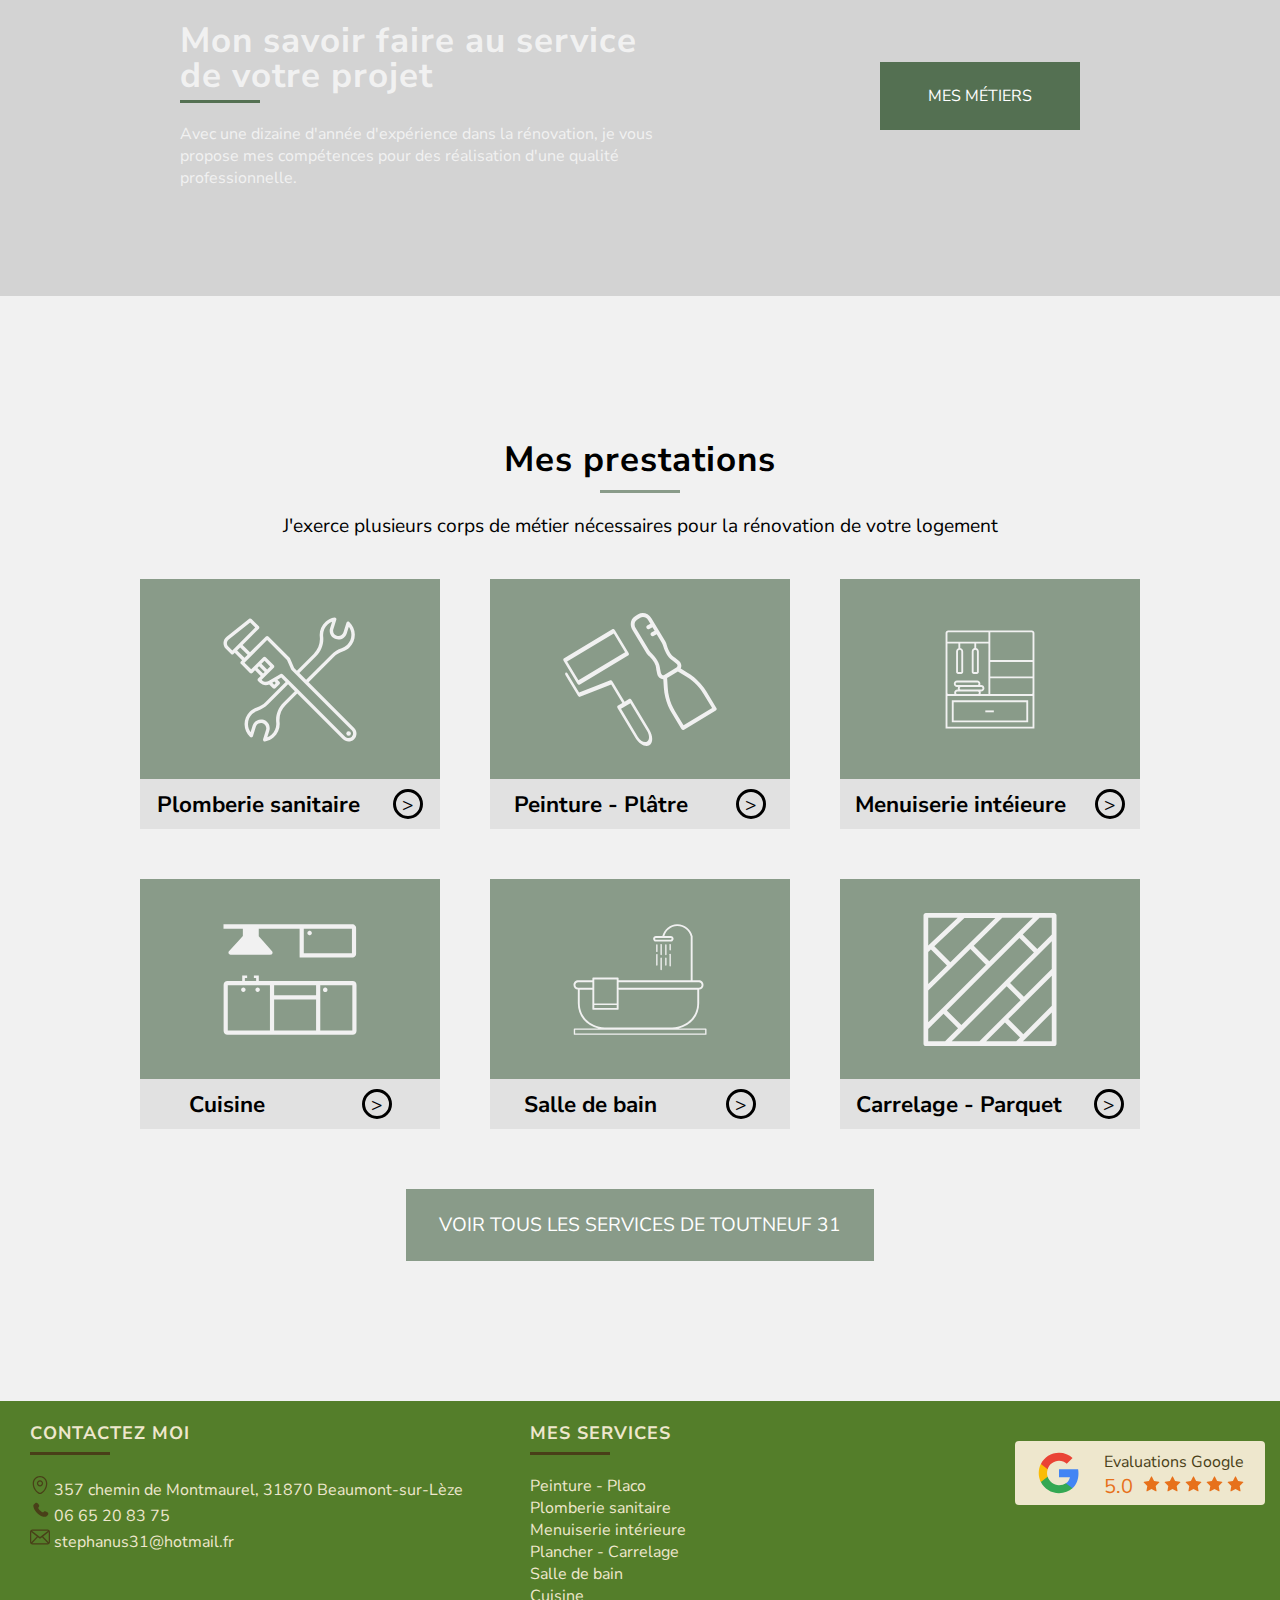
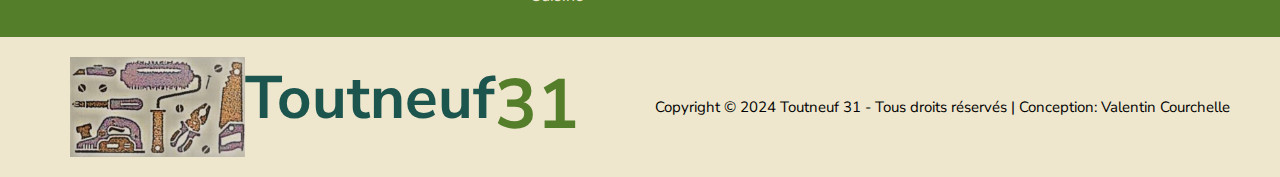
==== commit 7833023d: "Some responsive work" ====
--- a/index.html
+++ b/index.html
@@ -8,8 +8,8 @@
     <link href="https://fonts.googleapis.com/css2?family=Merienda+One&family=Nunito+Sans&display=swap" rel="stylesheet">
 </head>
 <body>
+    
     <header>
-
         <!--TOP HEADER-->
         <div class="top-header">
             <ul class="top-coordinates">
@@ -36,15 +36,17 @@
                 <ul class="liste-nav">
                     <li class="item-nav"><a href="#home">Accueil</a></li>
                     <li class="item-nav"><a href="#presentation">Présentation</a></li>
-                    <li class="item-nav"><a href="#services">Mes prestations</a></li>
-                    <li class="item-nav"><a href="#realizations">Réalisations</a></li>
+                    <li class="item-nav"><a href="#services">Prestations</a></li>
+                    <li class="item-nav"><a href="realizations.html">Réalisations</a></li>
                     <li class="item-nav"><a href="#contact">Contact</a></li>
                 </ul>
-                <img src="ressources/menu.svg" alt="logo menu" class="logo-menu">
+                <div class="menu-box">
+                    <img src="resources/icon/menu.svg" alt="logo menu" class="logo-menu">
+                </div>
             </nav>
         </div>
-
     </header>
+
 
     <section class="main-image-box" id="home">
         <h2>Tout neuf 31</h2>
@@ -254,5 +256,7 @@
         </div>
     </footer>
     
+    <script src="app.js"></script>
+
 </body>
 </html>--- a/style.css
+++ b/style.css
@@ -8,6 +8,7 @@
 }
 body {
     font-family: Nunito sans, sans-serif;
+    background-color: lightgrey;
 }
 
 a{
@@ -18,6 +19,8 @@
 /*--------- HEADER ---------*/
 
 header{
+    position: relative;
+    z-index: 10;
     height: 200px;
     width: 100%;
     display: flex;
@@ -25,7 +28,7 @@
     flex-direction: column;
     background: #EEE7CD;
     align-content: center;
-    box-shadow:  0 6px 10px 0px rgba(0,0,0,0.2);
+    box-shadow: 0 6px 10px 0 rgba(0, 0, 0, 0.4);
 }
 
 .top-header{
@@ -78,7 +81,6 @@
 
 .main-header{
     width: 1300px;
-    padding: 0px 50px;
     display: flex;
     flex-direction: row;
     justify-content: center;
@@ -151,7 +153,64 @@
     width: 100%;
 }
 
+@media screen and (max-width: 1300px) {
+    .top-header{
+        width: 100%;
+    }
+    .main-header{
+        width: 100%;
+        height: auto;
+    }
+}
+
+@media screen and (max-width: 1100px) {
+
+    .menu-box{
+        display: flex;
+        justify-content: right;
+    }
+    .logo-menu {
+        display: block;
+    }
+    .liste-nav {
+        display: none;
+        flex-direction: column;
+        height: auto;
+    }
+    .liste-nav.active {
+        display: block;
+    }
+    .item-nav {
+        height: 70px;
+    }
+    .item-nav:nth-child(1){
+        margin-top: 70px;
+    }
+
+}
+
 /*--------- MAIN IMAGE ---------*/
+
+@keyframes slideTopToBottom {
+    from {
+      transform: translateY(-100%);
+    }
+    to {
+      transform: translateY(0);
+    }
+}
+
+@keyframes fadein {
+    0% {
+        opacity:0;
+    }
+    50% {
+        opacity:0;
+    }
+    100% {
+        opacity:1;
+    }
+}
 
 .main-image-box{
     height: calc(100vh - 200px);
@@ -164,22 +223,26 @@
     justify-content: center;
     align-items: center;
     flex-direction: column;
+    animation: 1s ease-in-out 0s 1 slideTopToBottom;
 }
 
 .main-image-box h2{
     font-size: 30px;
     color: white;
+    animation: 1.5s ease-in-out 0s 1 fadein;
 }
 
 .main-image-box h1{
     font-size: 50px;
     color: white;
     margin: 10px 0px 40px 0px;
+    animation: 1.5s ease-in-out 0.2s 1 fadein;
 }
 
 .main-image-box h3{
     font-size: 20px;
     color: white;
+    animation: 1.5s ease-in-out 0.4s 1 fadein;
 }
 
 .main-image-btn-layer{
@@ -239,9 +302,11 @@
 }
 
 .two-column{
-    width: 1200px;
+    width: 1300px;
     display: flex;
     margin: 20px 0px;
+    align-items: center;
+    padding: 0px 50px;
 }
 
 .text-content{
@@ -262,7 +327,8 @@
 .contact-card{
     margin-left: 20px;
     border: solid ;
-    background-color: rgb(255, 216, 13);
+    background-color: rgb(84,112,82);
+    height: 470px;
 }
 
 .selfie-box{
@@ -271,6 +337,13 @@
     background-image: url(resources/selfie.jpg);
     background-position: center;
     background-size: cover;
+}
+
+@media screen and (max-width: 1300px) {
+
+    .two-column{
+        width: 100%;
+    }
 }
 
 /*--------- SERVICES ---------*/
@@ -321,12 +394,12 @@
     content: '';
     margin: 0 auto;
     height: 3px;
-    background: rgb(255, 216, 13);
+    background: rgb(84,112,82);
 }
 
 .paralax .btn-box{
-    border-color: rgb(255, 216, 13);
-    background-color: rgb(255, 216, 13);
+    border-color: rgb(84,112,82);
+    background-color: rgb(84,112,82);
 }
 
 .paralax .btn-box:hover{
@@ -365,7 +438,7 @@
     content: '';
     margin: 0 auto;
     height: 3px;
-    background: #C3CF6E
+    background: rgb(137,155,137)
 }
 
 .service-grid{
@@ -387,7 +460,7 @@
 }
 
 .service-grid-item:hover{
-    background-color: #C3CF6E;
+    background-color: rgb(137,155,137);
     color: white;
 }
 
@@ -399,7 +472,7 @@
     display: flex;
     justify-content: center;
     align-items: center;
-    background-color: #C3CF6E;
+    background-color: rgb(137,155,137);
 }
 
 
@@ -423,14 +496,14 @@
 }
 
 .service-grid-item:hover .arrow-box{
-    background-color: #C3CF6E;
+    background-color: rgb(137,155,137);
     border-color: white;
 }
 
 .services-summury-box .btn-box{
     width: auto;
-    background-color: #C3CF6E;
-    border-color: #C3CF6E;
+    background-color: rgb(137,155,137);
+    border-color: rgb(137,155,137);
     padding-left: 30px;
     padding-right: 30px;
     transition: 0s ease 0s;
@@ -441,7 +514,14 @@
 }
 
 .services-summury-box .btn-box:hover a{
-    color: #C3CF6E;
+    color: rgb(137,155,137);
+}
+
+@media screen and (max-width: 1300px) {
+
+    .paralax-content-box{
+        width: 100%;
+    }
 }
 
 /*--------- FOOTER ---------*/
@@ -543,3 +623,10 @@
     font-size: 20px !important;
     margin: 0 6px 0 0 !important;
 }
+
+@media screen and (max-width: 1300px) {
+    .footer-bottom{
+        width: 100%;
+    }
+
+}
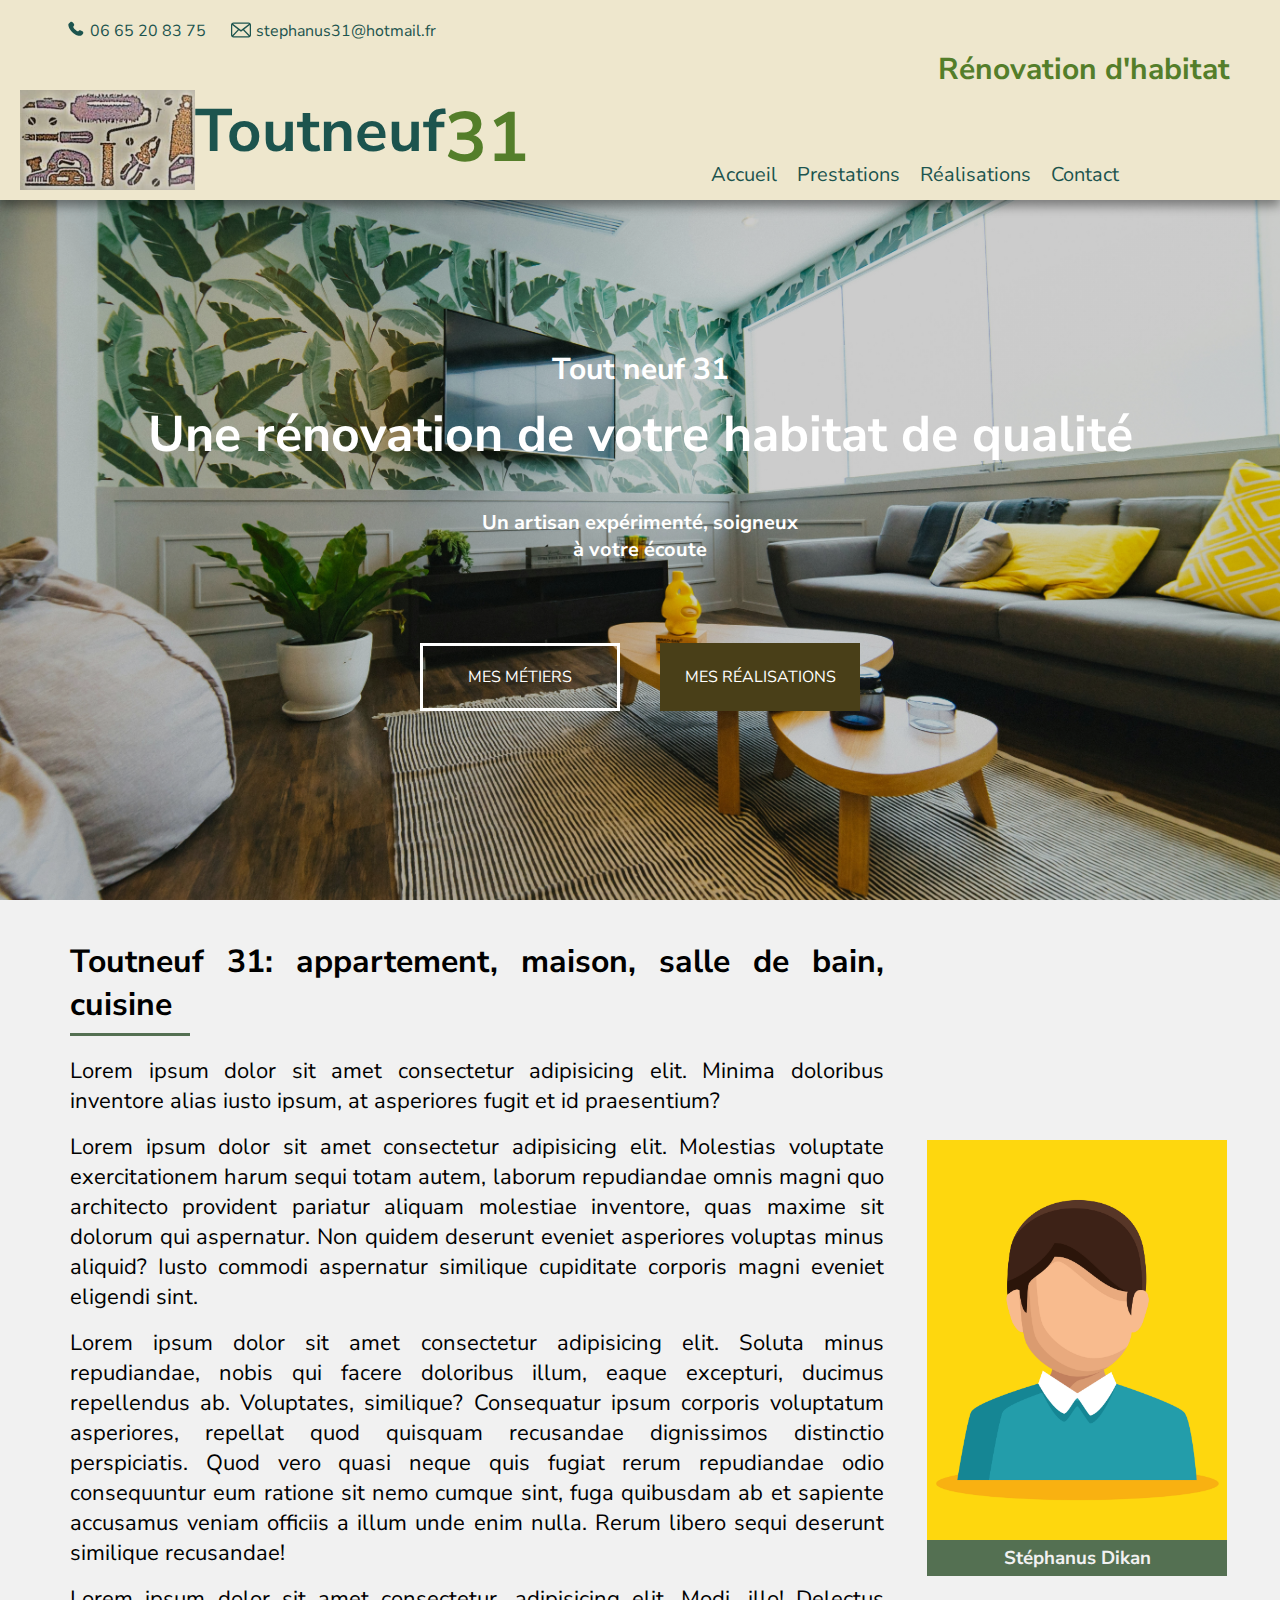
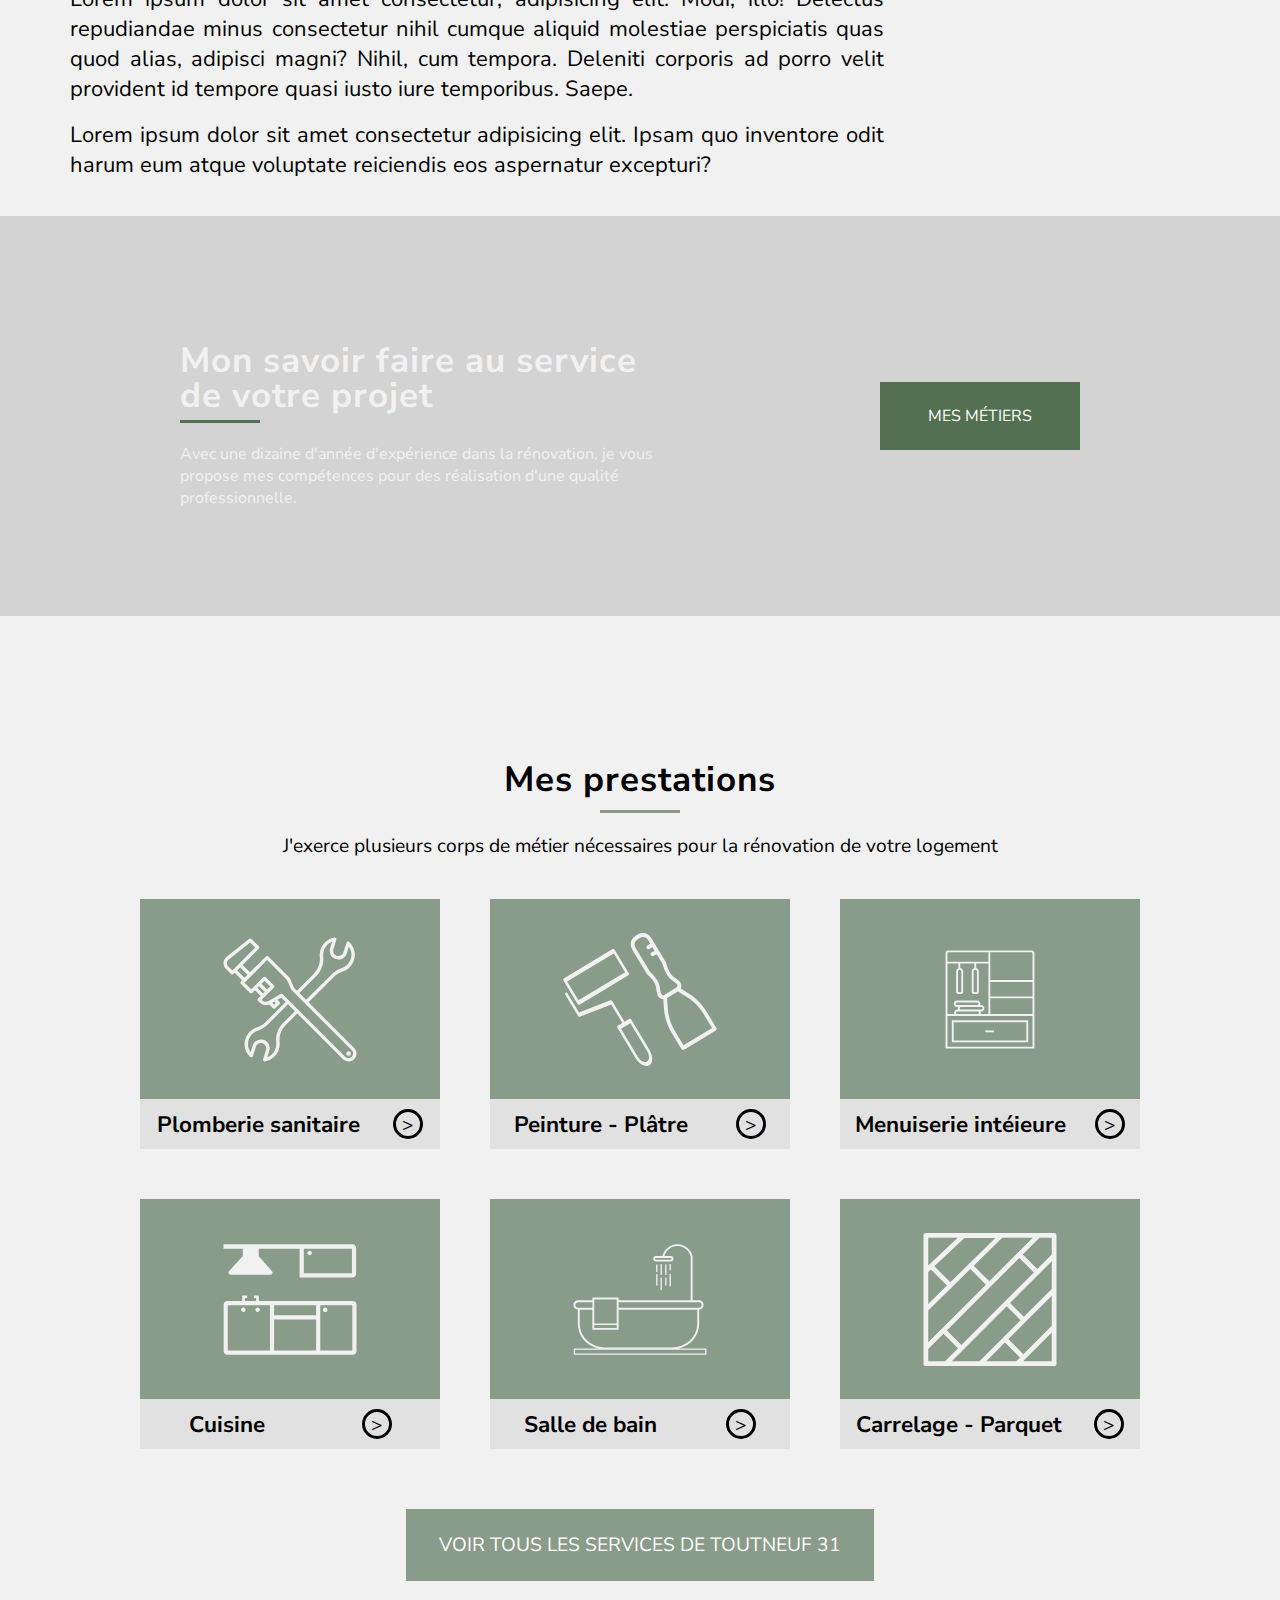
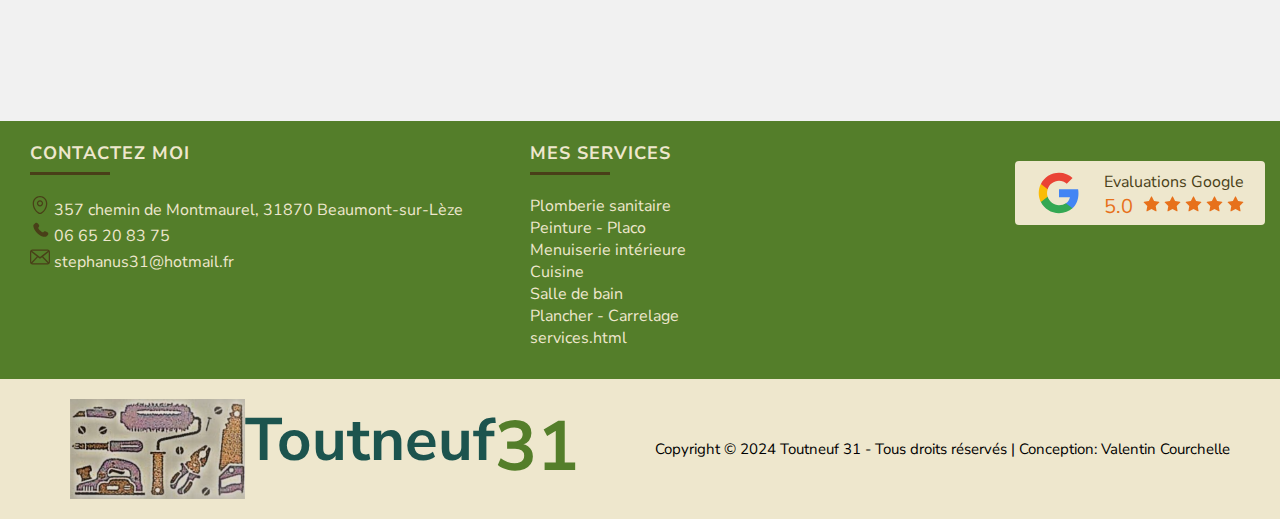
==== commit 82fd2eeb: "Create services page" ====
--- a/index.html
+++ b/index.html
@@ -34,11 +34,10 @@
 
             <nav>
                 <ul class="liste-nav">
-                    <li class="item-nav"><a href="#home">Accueil</a></li>
-                    <li class="item-nav"><a href="#presentation">Présentation</a></li>
-                    <li class="item-nav"><a href="#services">Prestations</a></li>
+                    <li class="item-nav"><a href="index.html">Accueil</a></li>
+                    <li class="item-nav"><a href="services.html">Prestations</a></li>
                     <li class="item-nav"><a href="realizations.html">Réalisations</a></li>
-                    <li class="item-nav"><a href="#contact">Contact</a></li>
+                    <li class="item-nav"><a href="contact.html">Contact</a></li>
                 </ul>
                 <div class="menu-box">
                     <img src="resources/icon/menu.svg" alt="logo menu" class="logo-menu">
@@ -55,7 +54,7 @@
         <h3>à votre écoute</h3>
         <div class="main-image-btn-layer">
             <div class="btn-box" id="btn-services"><a href="#services">MES MÉTIERS</a></div>
-            <div class="btn-box" id="btn-realizations"><a href="#realizations">MES RÉALISATIONS</a></div>
+            <div class="btn-box" id="btn-realizations"><a href="realizations.html">MES RÉALISATIONS</a></div>
         </div>
     
     </section>
@@ -70,10 +69,9 @@
                 <p>Lorem ipsum dolor sit amet consectetur, adipisicing elit. Modi, illo! Delectus repudiandae minus consectetur nihil cumque aliquid molestiae perspiciatis quas quod alias, adipisci magni? Nihil, cum tempora. Deleniti corporis ad porro velit provident id tempore quasi iusto iure temporibus. Saepe.</p>
                 <p>Lorem ipsum dolor sit amet consectetur adipisicing elit. Ipsam quo inventore odit harum eum atque voluptate reiciendis eos aspernatur excepturi?</p>
             </div>
-            <div class="contact-card">
-                <div class="selfie-box"></div>
+            <div class="portrait-card">
+                <div class="portrait-box"></div>
                 <h3>Stéphanus Dikan</h3>
-                <h2>Contactez-moi !</h2>
             </div>
         </div>
     </section>
@@ -191,13 +189,13 @@
                 </h2>
                 <div class="widget-content">
                     <ul class="bottom-services">
-                        <li>Peinture - Placo</li>
-                        <li>Plomberie sanitaire</li>
-                        <li>Menuiserie intérieure</li>
-                        <li>Plancher - Carrelage</li>
-                        <li>Salle de bain</li>
-                        <li>Cuisine</li>
-                    </ul>
+                        <li><a href="services.html#plumber">Plomberie sanitaire</a></li>
+                        <li><a href="services.html#painting">Peinture - Placo</a></li>
+                        <li><a href="services.html#closet">Menuiserie intérieure</a></li>
+                        <li><a href="services.html#kitchen">Cuisine</a></li>
+                        <li><a href="services.html#bathroom">Salle de bain</a></li>
+                        <li><a href="services.html#tiling">Plancher - Carrelage</a></li>
+                    </ul>services.html
                 </div>
             </div>
             <div class="google-badge">
--- a/style.css
+++ b/style.css
@@ -315,23 +315,42 @@
 }
 
 .text-content h2{
-    margin: 10px 0px;
-    padding-bottom: 18px;
+    position: relative;
+    margin: 20px 0px;
+    padding-bottom: 10px;
     font-size: xx-large;
+}
+
+.text-content h2::after{
+    position: absolute;
+    left: 0px;
+    bottom: 0px;
+    width: 120px;
+    content: '';
+    margin: 0 auto;
+    height: 3px;
+    background: rgb(84, 112, 82);
 }
 
 .text-content p{
     margin-bottom: 16px;
-}
-
-.contact-card{
+    font-size: 22px;
+}
+
+.portrait-card{
     margin-left: 20px;
     border: solid ;
     background-color: rgb(84,112,82);
-    height: 470px;
-}
-
-.selfie-box{
+    height: auto;
+    color: #F1F1F1;
+}
+
+.portrait-card h3{
+    text-align: center;
+    margin: 5px 10px;
+}
+
+.portrait-box{
     height: 400px;
     width: 300px;
     background-image: url(resources/selfie.jpg);
@@ -373,13 +392,9 @@
 }
 
 .paralax-text-content h2{
+    position: relative;
     font-size: 35px;
     line-height: 1.0em;
-}
-
-.paralax-text-content h2{
-    position: relative;
-    font-size: 35px;
     font-weight: 700;
     letter-spacing: 1px;
     padding-bottom: 10px;
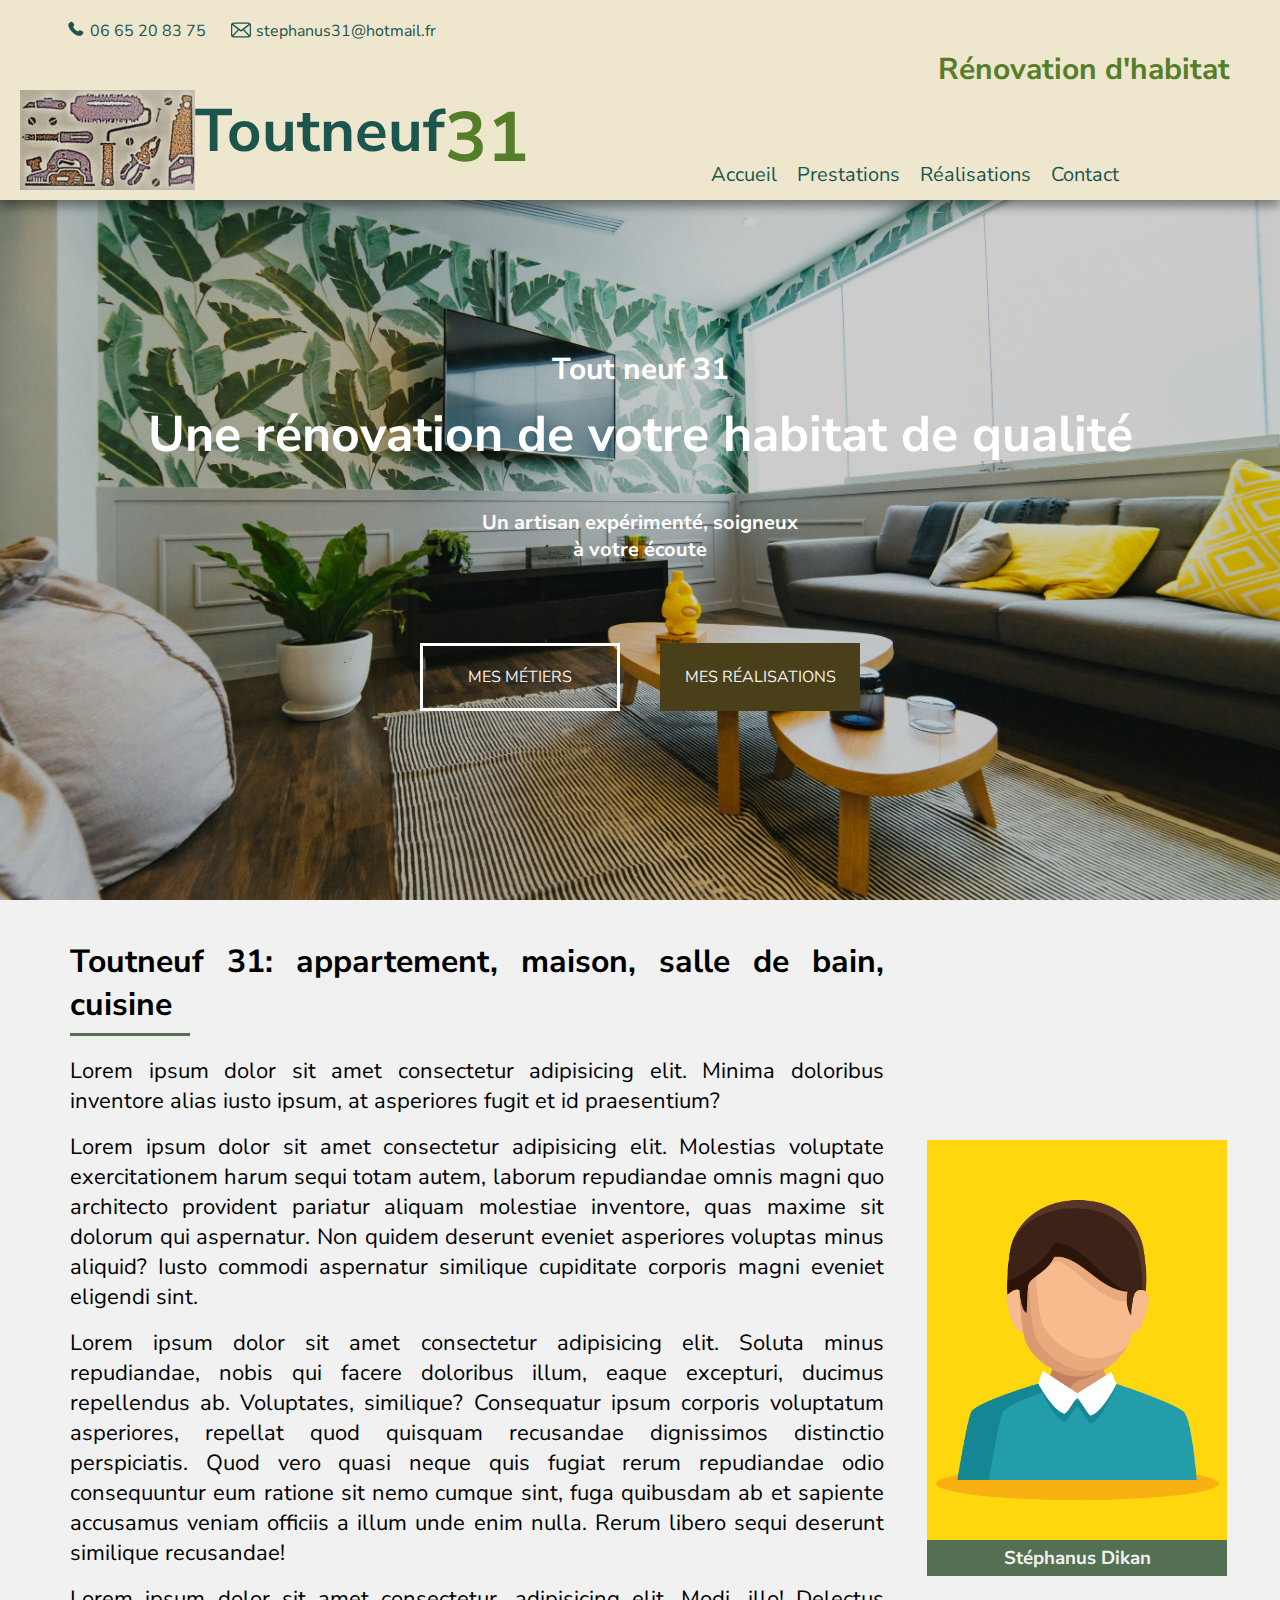
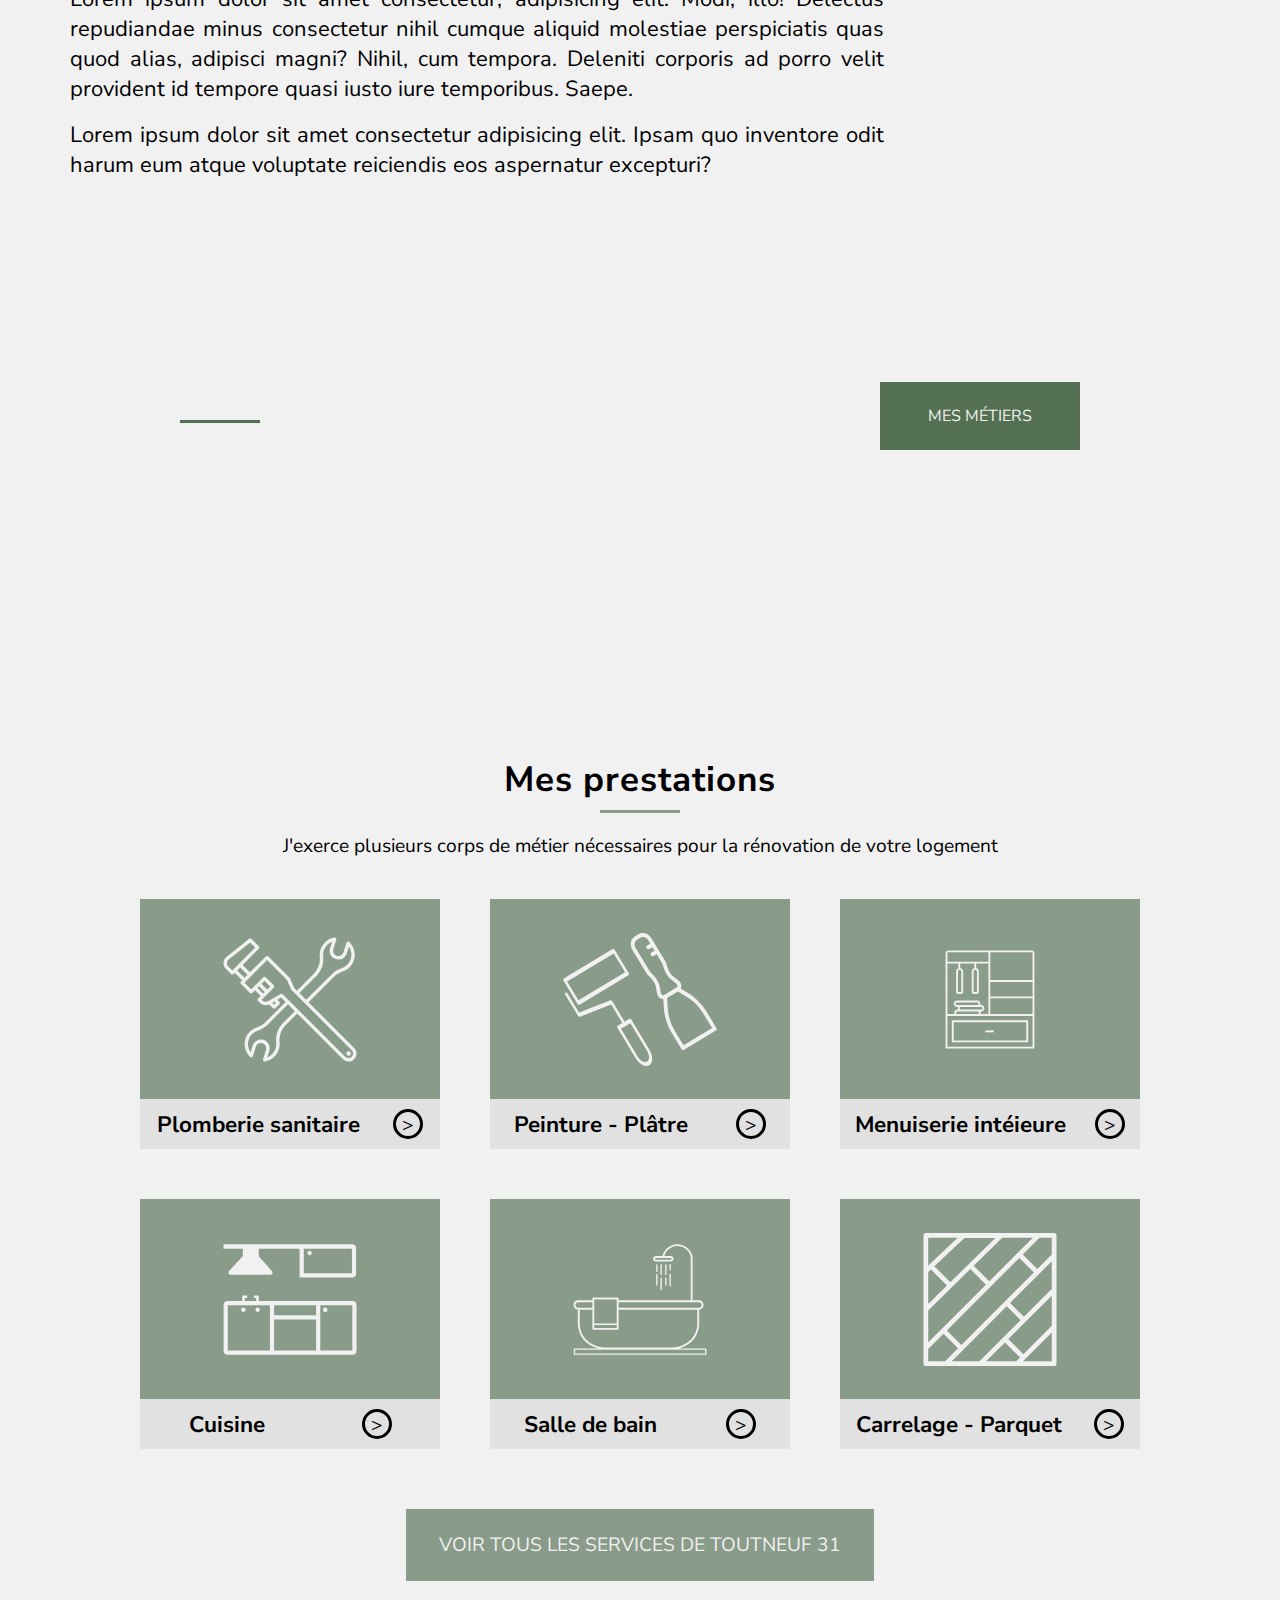
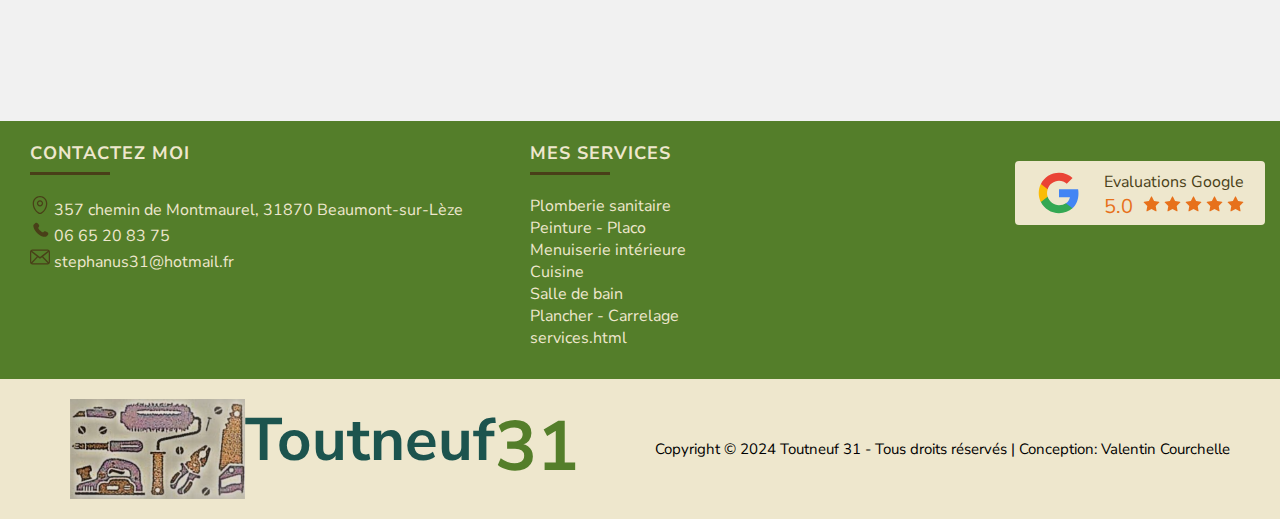
==== commit 9697b119: "Create contact page + some style refinement" ====
--- a/index.html
+++ b/index.html
@@ -4,7 +4,8 @@
     <meta charset="UTF-8">
     <meta name="viewport" content="width=device-width, initial-scale=1.0">
     <title>Toutneuf 31</title>
-    <link rel="stylesheet" href="style.css">
+    <link rel="stylesheet" href="style/style.css">
+    <link rel="stylesheet" href="style/home.css">
     <link href="https://fonts.googleapis.com/css2?family=Merienda+One&family=Nunito+Sans&display=swap" rel="stylesheet">
 </head>
 <body>
@@ -53,8 +54,8 @@
         <h3>Un artisan expérimenté, soigneux</h3>
         <h3>à votre écoute</h3>
         <div class="main-image-btn-layer">
-            <div class="btn-box" id="btn-services"><a href="#services">MES MÉTIERS</a></div>
-            <div class="btn-box" id="btn-realizations"><a href="realizations.html">MES RÉALISATIONS</a></div>
+            <a class="btn-box" id="btn-services" href="services.html">MES MÉTIERS</a>
+            <a class="btn-box" id="btn-realizations" href="realizations.html">MES RÉALISATIONS</a>
         </div>
     
     </section>
@@ -83,7 +84,7 @@
                     <h2>Mon savoir faire au service de votre projet</h2>
                     <p>Avec une dizaine d'année d'expérience dans la rénovation, je vous propose mes compétences pour des réalisation d'une qualité professionnelle.</p>
                 </div>
-                <div class="btn-box"><a href="#services">MES MÉTIERS</a></div>
+                <a class="btn-box" href="services.html">MES MÉTIERS</a>
             </div>
         </div>
 
@@ -92,74 +93,78 @@
                 <h2>Mes prestations</h2>
                 <p>J'exerce plusieurs corps de métier nécessaires pour la rénovation de votre logement</p>
                 <div class="service-grid">
-                    <div class="service-grid-item" id="grid-item-plumbing">
-                        <div class="service-img-box">
-                            <img src="resources/icon/plumber.svg" alt="logo plomberie">
-                        </div>
-                        <div class="item-title-box">
-                            <h3>Plomberie sanitaire</h3>
-                            <div class="arrow-box">
-                                <span>></span>
-                            </div>
-                        </div>
-                    </div>
-                    <div class="service-grid-item" id="grid-item-painting">
+                    <a class="service-grid-item" id="grid-item-plumbing" href="services.html#plumber">
+                        
+                            <div class="service-img-box">
+                                <img src="resources/icon/plumber.svg" alt="logo plomberie">
+                            </div>
+                            <div class="item-title-box">
+                                <h3>Plomberie sanitaire</h3>
+                                <div class="arrow-box">
+                                    <span>></span>
+                                </div>
+                            </div>
+                    </a>
+                    <a class="service-grid-item" id="grid-item-painting" href="services.html#painting">
                         <div class="service-img-box">
                             <img src="resources/icon/painting.svg" alt="logo peinture">
                         </div>
-                    <div class="item-title-box">
-                        <h3>Peinture - Plâtre</h3>
-                        <div class="arrow-box">
-                            <span>></span>
-                        </div>
-                    </div>
-                    </div>
-                    <div class="service-grid-item" id="grid-item-carpentry">
+                        <div class="item-title-box">
+                            <h3>Peinture - Plâtre</h3>
+                            <div class="arrow-box">
+                                <span>></span>
+                            </div>
+                        </div>
+                    </a>
+                    <a class="service-grid-item" id="grid-item-carpentry" href="services.html#closet">
                         <div class="service-img-box">
                             <img src="resources/icon/closet.svg" alt="logo dressing">
                         </div>
-                    <div class="item-title-box">
-                        <h3>Menuiserie intéieure</h3>
-                        <div class="arrow-box">
-                            <span>></span>
-                        </div>
-                    </div>
-                    </div>
-                        <div class="service-grid-item" id="grid-item-kitchen">
-                            <div class="service-img-box">
-                                <img src="resources/icon/kitchen.svg" alt="logo cuisine">
-                            </div>
+                        <div class="item-title-box">
+                            <h3>Menuiserie intéieure</h3>
+                            <div class="arrow-box">
+                                <span>></span>
+                            </div>
+                        </div>
+                    </a>
+                    
+                    <a class="service-grid-item" id="grid-item-kitchen" href="services.html#kitchen">
+                        <div class="service-img-box">
+                            <img src="resources/icon/kitchen.svg" alt="logo cuisine">
+                        </div>
                         <div class="item-title-box">
                             <h3>Cuisine</h3>
                             <div class="arrow-box">
                                 <span>></span>
                             </div>
                         </div>
-                    </div>
-                        <div class="service-grid-item" id="grid-item-bathroom">
-                            <div class="service-img-box">
-                                <img src="resources/icon/bath.svg" alt="logo salle de bain">
-                            </div>
+                    </a>
+                    
+                    <a class="service-grid-item" id="grid-item-bathroom" href="services.html#bathroom">
+                        <div class="service-img-box">
+                            <img src="resources/icon/bath.svg" alt="logo salle de bain">
+                        </div>
                         <div class="item-title-box">
                             <h3>Salle de bain</h3>
                             <div class="arrow-box">
                                 <span>></span>
                             </div>
                         </div>
-                    </div>
-                        <div class="service-grid-item" id="grid-item-tiling">
-                            <div class="service-img-box">
-                                <img src="resources/icon/parquet.svg" alt="logo parquet">
-                            </div>
+                    </a>
+                    <a class="service-grid-item" id="grid-item-tiling" href="services.html#tiling">
+                        <div class="service-img-box">
+                            <img src="resources/icon/parquet.svg" alt="logo parquet">
+                        </div>
                         <div class="item-title-box">
                             <h3>Carrelage - Parquet</h3>
                             <div class="arrow-box">
                                 <span>></span>
                             </div>
                         </div>
-                        </div>
-                </div>
-                <div class="btn-box"><a href="#services">VOIR TOUS LES SERVICES DE TOUTNEUF 31</a></div>
+                    </a>
+                    
+                </div>
+                <a class="btn-box" href="services.html">VOIR TOUS LES SERVICES DE TOUTNEUF 31</a>
             </div>
         </div>
     </section>
--- a/style/style.css
+++ b/style/style.css
@@ -0,0 +1,297 @@
+*, ::before, ::after {
+    box-sizing: border-box;
+    margin: 0;
+    padding: 0;
+}
+html {
+    scroll-behavior: smooth;
+}
+body {
+    font-family: Nunito sans, sans-serif;
+    background-color: #F1F1F1;
+}
+
+a{
+    text-decoration: none;
+}
+
+
+/*--------- HEADER ---------*/
+
+header{
+    position: relative;
+    z-index: 10;
+    height: 200px;
+    width: 100%;
+    display: flex;
+    justify-content: space-between;
+    flex-direction: column;
+    background: #EEE7CD;
+    align-content: center;
+    box-shadow: 0 6px 10px 0 rgba(0, 0, 0, 0.4);
+}
+
+.top-header{
+    width: 1300px;
+    padding: 0px 50px;
+    display: flex;
+    justify-content: space-between;
+    align-items: flex-end;
+    flex-direction: row;
+    margin: 0px auto;
+}
+
+.top-coordinates{
+    list-style-type: none;
+    height: 50px;
+    display: flex;
+    justify-content: center;
+    color: #1C544E;
+    margin-top: 20px;
+}
+
+.top-coordinates span{
+    display: flex;
+    justify-content: space-evenly;
+    padding: 0px 10px;
+}
+
+.top-coordinates span img{
+    margin: 0px 5px;
+}
+
+.top-coordinates a{
+    color: #1C544E;
+}
+
+.top-coordinates a{
+    color: #1C544E;
+}
+
+.icon{
+    height: 20px;
+}
+
+.activity-title{
+    color: #547E2A;
+    font-weight: 700;
+    font-size: 30px;
+    line-height: 0px;
+}
+
+.main-header{
+    width: 1300px;
+    display: flex;
+    flex-direction: row;
+    justify-content: center;
+    align-items: flex-end;
+    margin: 0px auto;
+}
+
+.logo-box{
+    display: flex;
+    margin: 20px 20px;
+}
+
+.logo-img{
+    height: 100px;
+}
+
+.social-name-1{
+    font-size: 60px;
+    font-weight: bold;
+    color: #1C544E;
+}
+
+.social-name-2{
+    font-size: 70px;
+    font-weight: bold;
+    color: #547E2A;
+}
+
+nav {
+    height: 70px;
+    width: 100%;
+}
+.logo-menu {
+    top: 10px;
+    right: 15px;
+    width: 50px;
+    z-index: 250;
+    display: none;
+}
+
+.liste-nav {
+    height: 70px;
+    width: 100%;
+    display: flex;
+    justify-content: center;
+    list-style-type: none;
+}
+.item-nav {
+    display: flex;
+    align-items: center;
+    justify-content: center;
+}
+.item-nav a {
+    font-size: 20px;
+    color: #1C544E;
+    text-decoration: none;
+    margin: 0 10px;
+}
+
+.item-nav a::after {
+    content: '';
+    display: block;
+    margin: 0 auto;
+    width: 0%;
+    height: 2px;
+    background: #1C544E;
+    transition: all 0.2s ease-in-out;
+}
+.item-nav a:hover::after {
+    width: 100%;
+}
+
+@media screen and (max-width: 1300px) {
+    .top-header{
+        width: 100%;
+    }
+    .main-header{
+        width: 100%;
+        height: auto;
+    }
+}
+
+@media screen and (max-width: 1100px) {
+
+    .menu-box{
+        display: flex;
+        justify-content: right;
+    }
+    .logo-menu {
+        display: block;
+    }
+    .liste-nav {
+        display: none;
+        flex-direction: column;
+        height: auto;
+    }
+    .liste-nav.active {
+        display: block;
+    }
+    .item-nav {
+        height: 70px;
+    }
+    .item-nav:nth-child(1){
+        margin-top: 70px;
+    }
+
+}
+
+/*--------- FOOTER ---------*/
+footer{
+    height: auto;
+    width: 100%;
+    display: flex;
+    flex-direction: column;
+    justify-content: center;
+    align-items: center;
+    background: #EEE7CD;
+}
+
+.footer-widget{
+    padding: 0 15px;
+    margin-bottom: 30px;
+    width: 500px;
+}
+
+footer h2{
+    position: relative;
+    font-size: 18px;
+    font-weight: 700;
+    letter-spacing: 1px;
+    padding-bottom: 10px;
+    margin: 20px 0px;
+}
+
+footer h2::after {
+    position: absolute;
+    left: 0px;
+    bottom: 0px;
+    width: 80px;
+    content: '';
+    margin: 0 auto;
+    height: 3px;
+    background: #493F18;
+}
+
+.footer-top{
+    background: #547E2A;
+    width: 100%;
+    color: #EEE7CD;
+    display: flex;
+    justify-content: center;
+}
+
+
+.footer-top a{
+    color: #EEE7CD;
+}
+
+.footer-bottom{
+    width: 1300px;
+    display: flex;
+    justify-content: space-between;
+    flex-direction: row;
+    align-content: center;
+    align-items: center;
+    padding: 0px 50px;
+}
+
+.bottom-coordinates{
+    list-style-type: none;
+}
+
+.bottom-services{
+    list-style-type: none;
+}
+.copyright-text{
+    font-size: 15px;
+}
+
+.google-badge{
+    border-color: lightskyblue;
+    border-top-width: 5px;
+    background: #EEE7CD;
+    border-radius: 4px;
+    width: 250px;
+    height: 64px;
+    margin-top: 40px;
+
+}
+
+.google-badge-btn{
+    display: flex;
+    flex-direction: row;
+    flex-wrap: nowrap;
+    justify-content: space-around;
+    padding: 10px 10px;
+}
+
+.google-badge-score{
+    color: #493F18;
+}
+
+.google-rating{
+    color: #e7711b !important;
+    font-size: 20px !important;
+    margin: 0 6px 0 0 !important;
+}
+
+@media screen and (max-width: 1300px) {
+    .footer-bottom{
+        width: 100%;
+    }
+
+}
--- a/style/home.css
+++ b/style/home.css
@@ -0,0 +1,348 @@
+/*--------- MAIN IMAGE ---------*/
+
+@keyframes slideTopToBottom {
+    from {
+      transform: translateY(-100%);
+    }
+    to {
+      transform: translateY(0);
+    }
+}
+
+@keyframes fadein {
+    0% {
+        opacity:0;
+    }
+    50% {
+        opacity:0;
+    }
+    100% {
+        opacity:1;
+    }
+}
+
+.main-image-box{
+    height: calc(100vh - 200px);
+    width: auto;
+    background-image: linear-gradient(rgba(0, 0, 0, 0.2),
+    rgba(0, 0, 0, 0.2)), url(../resources/dan-gold-4HG3Ca3EzWw-unsplash.jpg);
+    background-position: center;
+    background-size: cover;
+    display: flex;
+    justify-content: center;
+    align-items: center;
+    flex-direction: column;
+    animation: 1s ease-in-out 0s 1 slideTopToBottom;
+}
+
+.main-image-box h2{
+    font-size: 30px;
+    color: white;
+    animation: 1.5s ease-in-out 0s 1 fadein;
+}
+
+.main-image-box h1{
+    font-size: 50px;
+    color: white;
+    margin: 10px 0px 40px 0px;
+    animation: 1.5s ease-in-out 0.2s 1 fadein;
+}
+
+.main-image-box h3{
+    font-size: 20px;
+    color: white;
+    animation: 1.5s ease-in-out 0.4s 1 fadein;
+}
+
+.main-image-btn-layer{
+    display: flex;
+    justify-content: center;
+    margin: 60px 0px 20px 0px;
+}
+
+.btn-box{
+    border: solid 3px;
+    cursor: pointer;
+    width: 200px;
+    text-align: center;
+    padding: 20px 20px;
+    margin: 20px 20px;
+    transition: 0s ease 0s
+}
+
+#btn-services{
+    border-color: white;
+}
+
+#btn-services:hover{
+    border-color: #493F18;
+    background-color: #493F18;
+}
+
+#btn-realizations{
+    border-color: #493F18;
+    background-color: #493F18;
+}
+
+#btn-realizations:hover{
+    border-color: #493F18;
+    background-color: transparent;
+}
+
+.btn-box {
+    text-decoration: none;
+    color: #F1F1F1;
+}
+
+
+/*--------- INTRODUCING ---------*/
+
+.company-presentation{
+    height: auto;
+    background-color: #F1F1F1;
+    display: flex;
+    flex-direction: column;
+    justify-content: center;
+    align-items: center;
+}
+
+.two-column{
+    width: 1300px;
+    display: flex;
+    margin: 20px 0px;
+    align-items: center;
+    padding: 0px 50px;
+}
+
+.text-content{
+    padding: 0px 20px;
+    text-align: justify;
+}
+
+.text-content h2{
+    position: relative;
+    margin: 20px 0px;
+    padding-bottom: 10px;
+    font-size: xx-large;
+}
+
+.text-content h2::after{
+    position: absolute;
+    left: 0px;
+    bottom: 0px;
+    width: 120px;
+    content: '';
+    margin: 0 auto;
+    height: 3px;
+    background: rgb(84, 112, 82);
+}
+
+.text-content p{
+    margin-bottom: 16px;
+    font-size: 22px;
+}
+
+.portrait-card{
+    margin-left: 20px;
+    border: solid ;
+    background-color: rgb(84,112,82);
+    height: auto;
+    color: #F1F1F1;
+}
+
+.portrait-card h3{
+    text-align: center;
+    margin: 5px 10px;
+}
+
+.portrait-box{
+    height: 400px;
+    width: 300px;
+    background-image: url(../resources/selfie.jpg);
+    background-position: center;
+    background-size: cover;
+}
+
+@media screen and (max-width: 1300px) {
+
+    .two-column{
+        width: 100%;
+    }
+}
+
+/*--------- SERVICES ---------*/
+
+.paralax{
+    width: 100%;
+    height: 400px;
+    background-image: linear-gradient(rgba(0, 0, 0, 0.7),
+    rgba(0, 0, 0, 0.2)), url(../resources/kara-eads-L7EwHkq1B2s-unsplash.jpg);
+    background-position: center;
+    background-attachment: fixed;
+    background-size: cover;
+}
+
+.paralax-content-box{
+    display: flex;
+    align-items: center;
+    width: 1300px;
+    margin: auto;
+    height: 100%;
+    justify-content: space-evenly;
+}
+
+.paralax-text-content{
+    width: 500px;
+    color: #f1f1f1;
+}
+
+.paralax-text-content h2{
+    position: relative;
+    font-size: 35px;
+    line-height: 1.0em;
+    font-weight: 700;
+    letter-spacing: 1px;
+    padding-bottom: 10px;
+    margin: 20px 0px;
+}
+
+.paralax-text-content h2::after {
+    position: absolute;
+    left: 0px;
+    bottom: 0px;
+    width: 80px;
+    content: '';
+    margin: 0 auto;
+    height: 3px;
+    background: rgb(84,112,82);
+}
+
+.paralax .btn-box{
+    border-color: rgb(84,112,82);
+    background-color: rgb(84,112,82);
+}
+
+.paralax .btn-box:hover{
+    background-color: transparent;
+    border-color: #f1f1f1;
+}
+
+.services-summury{
+    background-color: #F1F1F1;
+}
+
+
+.services-summury-box{
+    padding: 120px 0px;
+    display: flex;
+    flex-direction: column;
+    justify-content: center;
+    align-items: center;
+    font-size: 1.2em;
+
+}
+
+.services-summury-box h2{
+    position: relative;
+    font-size: 35px;
+    font-weight: 700;
+    letter-spacing: 1px;
+    padding-bottom: 10px;
+    margin: 20px 0px;
+}
+
+.services-summury-box h2::after {
+    position: absolute;
+    left: calc(50% - 40px);
+    bottom: 0px;
+    width: 80px;
+    content: '';
+    margin: 0 auto;
+    height: 3px;
+    background: rgb(137,155,137)
+}
+
+.service-grid{
+    display: grid;
+    width: 1000px;
+    margin: 40px auto;
+    grid-template-columns: repeat(3, 300px);
+    grid-template-rows: repeat(2, 250px);
+    grid-row-gap: 50px;
+    grid-column-gap: 50px;
+    justify-content: center;
+}
+
+.service-grid-item{
+    display: flex;
+    flex-direction: column;
+    background-color: rgb(225, 225, 225);
+    color: black;
+    transition: 0s ease 0s;
+}
+
+.service-grid-item:hover{
+    background-color: rgb(137,155,137);
+    color: white;
+}
+
+
+
+.service-img-box{
+    width: 300px;
+    height: 200px;
+    display: flex;
+    justify-content: center;
+    align-items: center;
+    background-color: rgb(137,155,137);
+}
+
+
+.service-img-box img{
+    width: 200px;
+    height: 133px;
+}
+
+.item-title-box{
+    display: flex;
+    justify-content: space-around;
+    margin: auto 0px;
+}
+
+.arrow-box{
+    width: 30px;
+    height: 30px;
+    border: solid black;
+    border-radius: 100%;
+    text-align: center;
+}
+
+.service-grid-item:hover .arrow-box{
+    background-color: rgb(137,155,137);
+    border-color: white;
+}
+
+.services-summury-box .btn-box{
+    width: auto;
+    background-color: rgb(137,155,137);
+    border-color: rgb(137,155,137);
+    padding-left: 30px;
+    padding-right: 30px;
+    transition: 0s ease 0s;
+}
+
+.services-summury-box .btn-box:hover{
+    background-color: transparent;
+    color: rgb(137,155,137);
+}
+
+.services-summury-box .btn-box:hover a{
+    color: rgb(137,155,137);
+}
+
+@media screen and (max-width: 1300px) {
+
+    .paralax-content-box{
+        width: 100%;
+    }
+}